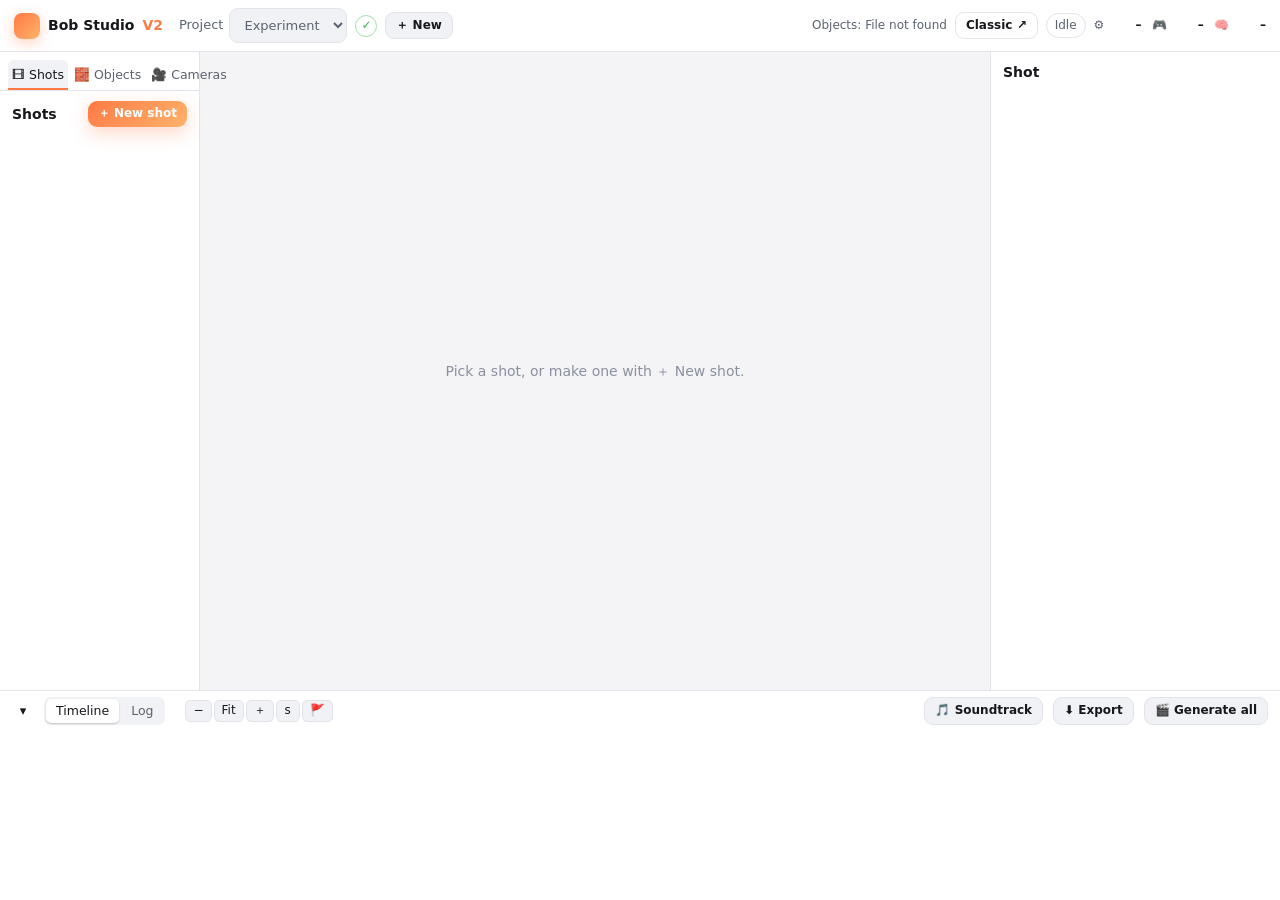
==== static/v2.html @ 6b1ecdf1 "V2: a saved/unsaved sign by the project, its tooltip the last saved time; a scene edit just before s" ====
<!doctype html>
<html lang="en">
<head>
  <meta charset="utf-8">
  <meta name="viewport" content="width=device-width, initial-scale=1">
  <title>Bob Studio V2</title>
  <link rel="icon" href="data:image/svg+xml,<svg xmlns='http://www.w3.org/2000/svg' viewBox='0 0 32 32'><rect width='32' height='32' rx='8' fill='%23ff7a45'/><path d='M11 9l12 7-12 7z' fill='white'/></svg>">
  <link rel="stylesheet" href="/static/styles.css">
  <link rel="stylesheet" href="/static/shell.css">
  <link rel="stylesheet" href="/static/themes.css">
  <link rel="stylesheet" href="/static/v2.css">
  <script>
    try { const a = JSON.parse(localStorage.getItem("bob.look") || "null"); if (a) { const r = document.documentElement;
      r.dataset.theme = a.theme || "system"; r.dataset.accent = a.accent || "orange"; r.dataset.text = a.font_size || "normal"; r.dataset.motion = a.reduce_motion ? "reduce" : ""; } } catch {}
  </script>
</head>
<body class="v2">
  <header class="v2-top">
    <div class="v2-brand"><span class="logo"></span>Bob Studio <b>V2</b> <small id="v2-version"></small></div>
    <label class="v2-proj">Project <select id="v2-project" aria-label="Project"></select></label>
    <span class="v2-save" id="v2-save" role="status" tabindex="0" data-s="saved" title="Saved">✓</span>
    <button type="button" class="btn sm" id="v2-newproj" title="Start a new project, saved on disk, and switch to it">＋ New</button>
    <span class="v2-grow"></span>
    <span class="v2-status" id="v2-status" aria-live="polite"></span>
    <button type="button" class="btn sm" id="v2-paneltoggle" aria-expanded="false" aria-controls="v2-panel" title="The shot: its words, sound, settings and Generate">📝 Shot</button>
    <a class="btn sm ghost" href="/" title="The classic Bob Studio, with everything it has">Classic ↗</a>
    <span class="v2-activity" id="v2-activity" aria-live="polite" title="What the generation is doing">Idle</span>
    <span class="v2-meters" id="v2-meters" title="The machine's load right now">
      <span class="v2-meter" data-m="cpu" title="CPU use"><span aria-hidden="true">⚙️</span> <b>–</b></span>
      <span class="v2-meter" data-m="gpu" title="GPU use"><span aria-hidden="true">🎮</span> <b>–</b></span>
      <span class="v2-meter" data-m="memory" title="Memory (RAM) use"><span aria-hidden="true">🧠</span> <b>–</b></span>
    </span>
  </header>

  <main class="v2-main">
    <!-- the shots: each one is a 3D scene with its own words, sound and settings -->
    <aside class="v2-shots" aria-label="Shots and objects">
      <div class="v2-tabs" role="tablist" aria-label="Library">
        <button type="button" role="tab" class="on" aria-selected="true" data-tab="shots" title="Shots"><span class="v2-ti" aria-hidden="true">🎞</span><span class="v2-tt">Shots</span></button>
        <button type="button" role="tab" aria-selected="false" data-tab="objects" title="Objects"><span class="v2-ti" aria-hidden="true">🧱</span><span class="v2-tt">Objects</span></button>
        <button type="button" role="tab" aria-selected="false" data-tab="cameras" title="Cameras"><span class="v2-ti" aria-hidden="true">🎥</span><span class="v2-tt">Cameras</span></button></div>
      <div class="v2-pane" data-pane="shots" role="tabpanel">
        <div class="v2-h"><h2>Shots</h2>
          <button type="button" class="btn sm primary" id="v2-new" aria-haspopup="menu" title="A new shot: an empty set, or one of your scene templates">＋ New shot</button></div>
        <div class="v2-shotlist" id="v2-shotlist" role="listbox" aria-label="Shots"></div>
        <p class="hint v2-empty" id="v2-noshots" hidden>No shots yet. ＋ New shot starts one: a floor and a sky to place objects and the camera on, or one of your scene templates.</p>
      </div>
      <div class="v2-pane" data-pane="objects" role="tabpanel" hidden>
        <div class="v2-h"><h2>Objects</h2>
          <button type="button" class="btn sm primary" id="v2-objnew" title="A new object for the library: a shape or 3D model, what it is, its pictures and LoRAs">＋ New object</button></div>
        <div class="v2-objsearch"><input id="v2-objq" type="search" placeholder="Find an object" aria-label="Find an object"></div>
        <div class="v2-objgrid" id="v2-objgrid" role="list" aria-label="Object library"></div>
        <p class="hint v2-empty" id="v2-noobjs" hidden>No objects yet. ＋ New object adds one: a person, a prop or a 3D model, with pictures of what it should look like.</p>
        <p class="hint v2-empty">Drag an object onto the scene to place it there, or press ＋ on it. Double-click to edit.</p>
      </div>
      <div class="v2-pane" data-pane="cameras" role="tabpanel" hidden>
        <div class="v2-h"><h2>Cameras</h2>
          <button type="button" class="btn sm" id="v2-camsave" title="Keep this shot's camera (its keys, lens, focus and shake) to use on other shots">💾 Save</button></div>
        <div class="v2-camopts">
          <label>Framing <select id="v2-camframe"><option value="close">Close-up</option><option value="medium" selected>Medium</option><option value="wide">Wide</option><option value="extreme">Extreme wide</option></select></label>
          <label>Speed <select id="v2-camspeed"><option value="smooth" selected>Smooth</option><option value="steady">Steady</option></select></label></div>
        <div class="v2-camlist" id="v2-camlist" role="list" aria-label="Camera moves"></div>
        <p class="hint v2-empty">Click a camera, or drag it onto the scene: its move is worked out round the subject (the selected object, or the first person) over the shot's length. ↶ Undo in the scene takes it back.</p>
      </div>
    </aside>

    <!-- the 3D viewport: the scene builder, drawn here -->
    <section class="v2-view" aria-label="3D viewport">
      <div class="v2-viewhost" id="v2-view"></div>
      <div class="v2-viewempty" id="v2-viewempty">Pick a shot, or make one with ＋ New shot.</div>
    </section>

    <!-- the shot: words, sound, settings, the model, Generate -->
    <aside class="v2-panel" id="v2-panel" aria-label="Shot">
      <div class="v2-h"><h2 id="v2-shot-title">Shot</h2></div>
      <div class="v2-form" id="v2-form" hidden>
        <div class="field"><label for="v2-name">Name</label><input id="v2-name" maxlength="80" placeholder="Beach orbit"></div>
        <div class="field"><label for="v2-setting">Setting and environment <span class="opt">place, light, weather, style</span></label>
          <textarea id="v2-setting" rows="3" placeholder="A sunny sandy beach by the sea, gentle waves, golden afternoon light, shot on 35 mm film"></textarea></div>
        <div class="field"><div class="v2-lbl"><label for="v2-action">What happens</label><span class="v2-tags" id="v2-tags"></span></div>
          <textarea id="v2-action" rows="3" placeholder="{Woman} walks towards the sea and looks back, smiling"></textarea>
          <p class="hint">Click an object's name to put it in: <code>{Name}</code> becomes that object as the scene describes it.</p></div>
        <div class="field"><div class="v2-lbl"><span class="v2-flbl">Dialogue</span><span class="opt">who says what, in order</span></div>
          <div class="v2-lines" id="v2-lines"></div>
          <button type="button" class="btn sm" id="v2-addline">＋ Line</button>
          <p class="hint">An object with a voice in the library speaks with it (H3 Reference).</p></div>
        <div class="field"><label for="v2-sound">Background sound</label><input id="v2-sound" maxlength="300" placeholder="Waves rolling in, a light breeze, distant gulls"></div>
        <div class="field"><label for="v2-music">Music <span class="opt">in this shot</span></label><input id="v2-music" maxlength="300" placeholder="Soft acoustic guitar, warm and relaxed">
          <p class="hint" id="v2-musichint" hidden>The soundtrack plays over every shot, so the shots are made without their own music.</p></div>
        <div class="row2"><div class="field"><label for="v2-quality">Quality</label><select id="v2-quality"><option value="draft">Draft</option><option value="standard" selected>Standard</option><option value="full">Full</option></select></div>
          <div class="field"><label>Length</label><div class="v2-len" id="v2-len">–</div></div></div>
        <details class="v2-tlset" id="v2-tlset"><summary>On the timeline <span class="opt">trim, transition</span></summary>
          <div class="row2"><div class="field"><label for="v2-tin">Start at <span class="opt">s into its video</span></label><input type="number" id="v2-tin" min="0" step="0.1" placeholder="0"></div>
            <div class="field"><label for="v2-tout">End at <span class="opt">s; empty: its end</span></label><input type="number" id="v2-tout" min="0" step="0.1" placeholder="the end"></div></div>
          <div class="row2"><div class="field"><label for="v2-trans">Into the next shot</label><select id="v2-trans">
              <option value="cut">Cut</option><option value="fade">Cross dissolve</option><option value="fadeblack">Dip to black</option><option value="fadewhite">Dip to white</option>
              <option value="wipeleft">Wipe left</option><option value="slideleft">Slide left</option><option value="smoothleft">Smooth left</option>
              <option value="circleopen">Circle open</option><option value="zoomin">Zoom in</option><option value="hblur">Blur</option></select></div>
            <div class="field"><label for="v2-tlen">Its length <span class="opt">s</span></label><input type="number" id="v2-tlen" min="0.1" max="3" step="0.1" placeholder="0.5"></div></div>
        </details>
        <section class="v2-model" id="v2-model" aria-live="polite"></section>
        <div class="v2-go"><button type="button" class="btn primary" id="v2-gen">🎬 Generate shot</button>
          <label class="v2-ntakes" title="Several takes of the shot, each with its own seed: their words are checked and the shot uses the one that says its lines best (or the one you pick)">Takes
            <select id="v2-takes"><option value="1">1</option><option value="2">2</option><option value="3">3</option><option value="4">4</option></select></label>
          <span class="hint" id="v2-say"></span></div>
        <div id="v2-stages"></div>
        <div class="v2-result" id="v2-result"></div>
      </div>
    </aside>

    <!-- the shots in order: a video timeline -->
    <section class="v2-tl" id="v2-tl" aria-label="Shot timeline">
      <div class="v2-tlgrip" id="v2-tlgrip" role="separator" aria-orientation="horizontal" aria-label="Timeline height" tabindex="0" title="Drag to make the timeline taller or shorter (↑ ↓ with the keyboard)"></div>
      <div class="v2-tlbar">
        <button type="button" class="v2-tlfold" id="v2-tlfold" aria-expanded="true" aria-controls="v2-tlbody" title="Fold the timeline away">▾</button>
        <div class="v2-tlview" role="tablist" aria-label="Timeline or log">
          <button type="button" role="tab" data-tlv="tl" class="on" aria-selected="true">Timeline</button>
          <button type="button" role="tab" data-tlv="log" aria-selected="false">Log <span class="v2-logn" id="v2-logn"></span></button></div>
        <span class="hint" id="v2-total"></span>
        <span class="v2-tlzoom" role="group" aria-label="Zoom"><button type="button" data-z="-" title="Zoom out (or the mouse wheel over the timeline)" aria-label="Zoom out">−</button><button type="button" data-z="fit" title="Fit the whole timeline">Fit</button><button type="button" data-z="+" title="Zoom in (or the mouse wheel over the timeline)" aria-label="Zoom in">＋</button>
          <button type="button" id="v2-tlunits" title="Show times in seconds or in frames (24 a second)">s</button>
          <button type="button" id="v2-tlmark" title="Add a marker at the play line (M)">🚩</button></span>
        <span class="v2-grow"></span>
        <span class="hint" id="v2-exportst"></span>
        <button type="button" class="btn sm" id="v2-music-btn" title="One piece of music for the whole timeline (MiniMax Music 3)">🎵 Soundtrack</button>
        <button type="button" class="btn sm" id="v2-export" title="All the shots as one video, with their transitions and the soundtrack">⬇ Export</button>
        <button type="button" class="btn sm" id="v2-genall" title="Generate every shot, in order">🎬 Generate all</button></div>
      <div class="v2-tlbody" id="v2-tlbody"><div class="v2-tracks" id="v2-tracks"></div></div>
      <div class="v2-log" id="v2-log" hidden aria-live="polite"></div>
    </section>
  </main>

  <script src="/static/v2.js"></script>
  <script src="/static/winman.js"></script>
  <script src="/static/explorer.js"></script>
  <script src="/static/media.js"></script>
  <script src="/static/model3d.js"></script>
  <script src="/static/scene3d.js"></script>
  <script>V2.init();</script>
</body>
</html>
---- static/styles.css ----
:root {
  --bg: #0e0f12;
  --panel: #16181d;
  --panel-2: #1d2027;
  --line: #2a2e37;
  --text: #e9eaee;
  --muted: #9097a5;
  --faint: #6b7280;
  --accent: #ff7a45;
  --accent-2: #ffb36b;
  --accent-ink: #1a0d06;
  --ok: #3ccf8e;
  --warn: #f5b942;
  --bad: #ff5d6c;
  --video: #7aa2ff;
  --image: #c38bff;
  --audio: #3ccfc0;
  --radius: 12px;
  --shadow: 0 10px 30px rgba(0, 0, 0, .35);
  color-scheme: dark;
}
@media (prefers-color-scheme: light) {
  :root:not([data-theme]), :root[data-theme="system"] {
    --bg: #f4f4f6; --panel: #ffffff; --panel-2: #f1f2f5; --line: #e2e4ea;
    --text: #17181c; --muted: #5b6270; --faint: #8a90a0; --accent-ink: #fff;
    --shadow: 0 10px 30px rgba(20, 20, 40, .08);
    color-scheme: light;
  }
}

* { box-sizing: border-box; }
html, body { margin: 0; height: 100%; }
body {
  background: var(--bg); color: var(--text);
  font: 14px/1.45 Inter, "Segoe UI", system-ui, -apple-system, sans-serif;
}
button, input, select, textarea { font: inherit; color: inherit; }
[hidden] { display: none !important; }

/* ---------------------------------------------------------------- top bar */
.topbar {
  height: 56px; display: flex; align-items: center; justify-content: space-between;
  padding: 0 20px; border-bottom: 1px solid var(--line); background: var(--panel);
  position: sticky; top: 0; z-index: 5;
}
.brand { display: flex; align-items: center; gap: 10px; font-weight: 700; font-size: 16px; letter-spacing: .2px; }
.brand small { font-weight: 500; color: var(--muted); font-size: 12px; }
.logo {
  width: 26px; height: 26px; border-radius: 8px;
  background: linear-gradient(135deg, var(--accent), var(--accent-2));
  box-shadow: 0 0 0 1px rgba(255,255,255,.06), 0 4px 14px color-mix(in srgb, var(--accent) 35%, transparent);
}
.status { display: flex; align-items: center; gap: 8px; flex-wrap: wrap; justify-content: flex-end; }
.chip {
  display: inline-flex; align-items: center; gap: 6px; padding: 4px 10px; border-radius: 99px;
  background: var(--panel-2); border: 1px solid var(--line); font-size: 12px; color: var(--muted); white-space: nowrap;
}
.chip i { width: 7px; height: 7px; border-radius: 50%; background: var(--faint); }
.chip.ok i { background: var(--ok); box-shadow: 0 0 8px var(--ok); }
.chip.bad i { background: var(--bad); }
.chip.bad { color: var(--bad); }

/* ---------------------------------------------------------------- layout */
.layout {
  display: grid; grid-template-columns: 400px minmax(0, 1fr); gap: 16px;
  padding: 16px; height: calc(100vh - 56px);
}
.panel { background: var(--panel); border: 1px solid var(--line); border-radius: var(--radius); min-height: 0; }
.create { display: flex; flex-direction: column; overflow: auto; }
.stage { display: flex; flex-direction: column; overflow: auto; padding: 16px; gap: 14px; }

@media (max-width: 900px) {
  .layout { grid-template-columns: 1fr; height: auto; padding: 12px 16px; }
  .create, .stage { overflow: visible; }
  .topbar { height: auto; padding: 10px 16px; flex-wrap: wrap; gap: 8px; }
}

/* ---------------------------------------------------------------- tabs / segmented */
.tabs { display: grid; grid-template-columns: repeat(3, 1fr); border-bottom: 1px solid var(--line); position: sticky; top: 0; background: var(--panel); z-index: 2; }
.tabs button {
  background: none; border: 0; padding: 14px 0 12px; cursor: pointer; color: var(--muted); font-weight: 600;
  border-bottom: 2px solid transparent;
}
.tabs button.active { color: var(--text); border-bottom-color: var(--accent); }
.tabs button:hover { color: var(--text); }

.seg { display: inline-flex; background: var(--panel-2); border: 1px solid var(--line); border-radius: 10px; padding: 3px; gap: 2px; flex-wrap: wrap; }
.seg button {
  background: none; border: 0; border-radius: 7px; padding: 6px 12px; cursor: pointer; color: var(--muted); font-weight: 500;
}
.seg button.active { background: var(--panel); color: var(--text); box-shadow: 0 1px 3px rgba(0,0,0,.25); }
.seg button:disabled { opacity: .45; cursor: not-allowed; }
.seg.sm button { padding: 4px 10px; font-size: 12px; }
#engine-seg { display: flex; }
#engine-seg button { flex: 1; }

/* ---------------------------------------------------------------- form */
form { padding: 16px; display: flex; flex-direction: column; gap: 14px; }
.field { display: flex; flex-direction: column; gap: 6px; min-width: 0; }
.field > label, .label-row label { font-weight: 600; font-size: 13px; }
.opt { color: var(--faint); font-weight: 400; font-size: 12px; }
.label-row { display: flex; justify-content: space-between; align-items: baseline; }
.label-actions { display: flex; gap: 12px; }
.val { color: var(--muted); font-size: 12px; font-variant-numeric: tabular-nums; }
.row2 { display: grid; grid-template-columns: 1fr 1fr; gap: 12px; }
.hint { margin: 0; color: var(--faint); font-size: 12px; }
.hint.inline { display: inline; }
.hint.dims { margin-top: -6px; font-variant-numeric: tabular-nums; }

input[type=number], input[type=url], select, textarea {
  width: 100%; background: var(--panel-2); border: 1px solid var(--line); border-radius: 9px; padding: 8px 10px; outline: none;
}
textarea { resize: vertical; min-height: 80px; line-height: 1.5; font-size: 13px; }
input:focus, select:focus, textarea:focus { border-color: var(--accent); box-shadow: 0 0 0 3px color-mix(in srgb, var(--accent) 18%, transparent); }
input[type=range] { width: 100%; accent-color: var(--accent); }

.link { background: none; border: 0; color: var(--accent); cursor: pointer; padding: 0; font-size: 12px; font-weight: 600; }
.link:hover { text-decoration: underline; }
.link.danger-link { color: var(--bad); }

/* Prompt step: tags row, live model view, catalog, presets */
.prompt-bar { display: flex; flex-wrap: wrap; align-items: center; gap: 6px 10px; margin: 4px 0 6px; font-size: 12px; }
.pb-group { display: flex; flex-wrap: wrap; align-items: center; gap: 6px; }
.pb-group + .pb-group { padding-left: 10px; border-left: 1px solid var(--line); }
.pb-ref { position: relative; width: 34px; height: 34px; padding: 0; border: 1px solid var(--line); border-radius: 7px; overflow: hidden; background: var(--panel-2); cursor: pointer; }
.pb-ref img { width: 100%; height: 100%; object-fit: cover; display: block; }
.pb-ref span { position: absolute; right: 1px; bottom: 1px; font-size: 10px; font-weight: 700; line-height: 1; padding: 1px 3px; border-radius: 4px; background: rgba(0,0,0,.72); color: #fff; }
.pb-ref:hover, .pb-ref:focus-visible { border-color: var(--accent); }
.pb-chip { border: 1px solid var(--line); border-radius: 999px; background: var(--panel-2); color: var(--text); font: inherit; padding: 2px 8px; cursor: pointer; }
.pb-chip:hover { border-color: var(--accent); }
.pb-hint { color: var(--faint); }
.ps-item { display: flex; align-items: center; gap: 8px; padding: 6px 4px; border-bottom: 1px solid var(--line); }
.ps-text { flex: 1; min-width: 0; display: flex; flex-direction: column; }
.ps-text small { color: var(--muted); overflow: hidden; text-overflow: ellipsis; white-space: nowrap; }
.pl-fixing { margin: 0 0 4px; color: var(--muted); font-size: 12px; }
.prompt-mode { margin-bottom: 10px; }
.step.writer-mode .prompt-field > :not(.writer-status):not(.writer) { display: none; }
.prompt-writer { margin-bottom: 10px; }
.prompt-writer[hidden] { display: none; }
.pw-head { display: flex; align-items: center; gap: 8px; justify-content: space-between; flex-wrap: wrap; margin-bottom: 6px; font-size: 12px; }
.pw-dur { color: var(--muted); }
.pw-dur.warn { color: var(--warn); }
#prompt-writer-frame { display: block; width: 100%; height: max(520px, calc(100vh - 300px)); border: 1px solid var(--line); border-radius: 10px; background: var(--bg); }
.pt-chip { display: inline-flex; border: 1px solid var(--line); border-radius: 999px; overflow: hidden; background: var(--panel-2); }
.pt-chip button { border: 0; background: none; color: var(--text); font: inherit; padding: 2px 8px; cursor: pointer; max-width: 200px; overflow: hidden; text-overflow: ellipsis; white-space: nowrap; }
.pt-chip .pt-ins { color: var(--accent); font-family: ui-monospace, monospace; border-right: 1px solid var(--line); }
.pt-chip button:hover { background: color-mix(in srgb, var(--accent) 14%, transparent); }
.prompt-live { margin-top: 8px; border: 1px solid var(--line); border-radius: 10px; background: var(--panel-2); padding: 8px 10px; font-size: 12.5px; }
.pl-head { display: flex; align-items: center; gap: 10px; flex-wrap: wrap; }
.pl-head .pl-rw { padding: 2px 10px; }
.pl-creat { display: flex; align-items: center; gap: 8px; margin-top: 6px; font-size: 12px; color: var(--muted); }
.pl-creat input[type=range] { flex: 1 1 auto; min-width: 80px; }
.pl-creat-val { flex: none; min-width: 92px; text-align: right; font-variant-numeric: tabular-nums; color: var(--text); }
.pl-model { font-weight: 700; color: var(--accent); }
.pl-count { color: var(--muted); }
.pl-gap { flex: 1; }
.pl-llm { font-size: 11.5px; padding: 1px 4px; max-width: 220px; }
.pl-tg { display: inline-flex; align-items: center; gap: 4px; color: var(--muted); cursor: pointer; white-space: nowrap; }
.pl-notes { list-style: none; margin: 6px 0 0; padding: 0; display: flex; flex-direction: column; gap: 2px; }
.pl-notes li { color: var(--muted); }
.pl-notes .pl-warn, .pl-sug .pl-warn { color: var(--warn); }
.pl-notes .pl-fix { color: var(--ok); }
.pl-sug { margin-top: 8px; border: 1px solid color-mix(in srgb, var(--accent) 45%, var(--line)); border-radius: 8px; padding: 8px 10px;
  background: color-mix(in srgb, var(--accent) 6%, var(--panel)); }
.pl-sug.busy { border-style: dashed; }
.pl-sug.busy .pl-sug-head { animation: plPulse 1.2s ease-in-out infinite; }
html[data-motion="reduce"] .pl-sug.busy .pl-sug-head { animation: none; }
@media (prefers-reduced-motion: reduce) { .pl-sug.busy .pl-sug-head { animation: none; } }
@keyframes plPulse { 50% { opacity: .55; } }
.pl-sug.err { border-color: color-mix(in srgb, var(--bad) 50%, var(--line)); }
.pl-sug-head { display: flex; align-items: center; gap: 8px; font-weight: 600; margin-bottom: 4px; }
.pl-keys { margin-left: auto; font-weight: 400; color: var(--muted); }
.pl-keys kbd, .pl-sug kbd { border: 1px solid var(--line); border-bottom-width: 2px; border-radius: 4px; padding: 0 4px; font: 11px ui-monospace, monospace; background: var(--panel); }
.pl-sug-text { white-space: pre-wrap; line-height: 1.45; max-height: 260px; overflow: auto; }
.pl-sug-actions { display: flex; gap: 6px; margin-top: 8px; }
.pl-paused { margin: 6px 0 0; color: var(--muted); }
.pl-final { margin-top: 6px; }
.pl-final summary { cursor: pointer; color: var(--muted); }
.pl-final-text { white-space: pre-wrap; margin-top: 4px; padding: 6px 8px; border-radius: 6px; background: var(--panel); border: 1px solid var(--line); max-height: 200px; overflow: auto; }
.pc { display: grid; grid-template-columns: minmax(220px, 300px) 1fr; height: 100%; min-height: 0; }
.pc-side { display: flex; flex-direction: column; border-right: 1px solid var(--line); min-height: 0; }
.pc-tools { display: flex; flex-direction: column; gap: 6px; padding: 8px; border-bottom: 1px solid var(--line); }
.pc-tools input { width: 100%; }
.pc-list { flex: 1; overflow: auto; padding: 4px; min-height: 0; }
.pc-group { font-size: 11px; text-transform: uppercase; letter-spacing: .04em; color: var(--muted); padding: 8px 6px 4px; }
.pc-item { display: flex; flex-direction: column; align-items: flex-start; gap: 2px; width: 100%; text-align: left; border: 1px solid transparent; border-radius: 8px;
  background: none; color: var(--text); padding: 6px 8px; cursor: pointer; font: inherit; }
.pc-item small { color: var(--muted); overflow: hidden; text-overflow: ellipsis; white-space: nowrap; max-width: 100%; }
.pc-item:hover { background: var(--panel-2); }
.pc-item.on { border-color: var(--accent); background: color-mix(in srgb, var(--accent) 10%, transparent); }
.pc-import { margin: 6px 8px 8px; align-self: flex-start; }
.pc-main { overflow: auto; padding: 12px 16px; min-width: 0; }
.pc-main h3 { margin: 0 0 2px; }
.pc-text { white-space: pre-wrap; font: inherit; line-height: 1.45; background: var(--panel-2); border: 1px solid var(--line); border-radius: 8px; padding: 10px; }
.pc-tags { padding-left: 18px; }
.pc-empty { padding: 12px; }
@media (max-width: 640px) { .pc { grid-template-columns: 1fr; } .pc-side { border-right: 0; border-bottom: 1px solid var(--line); max-height: 45%; } }
.pp { display: flex; flex-direction: column; height: 100%; min-height: 0; }
.pp-q { margin: 8px; }
.pp-list { flex: 1; overflow: auto; padding: 0 8px 8px; min-height: 0; }
.pp-cat summary { display: flex; align-items: center; gap: 8px; padding: 5px 4px; cursor: pointer; font-weight: 600; }
.pp-cat summary span { flex: 1; }
.pp-items { display: flex; flex-wrap: wrap; gap: 4px 12px; padding: 2px 4px 8px 16px; }
.pp-items label { display: inline-flex; align-items: center; gap: 4px; cursor: pointer; }
.lora-fit p { margin: 0 0 10px; }
.lora-fit-list { list-style: none; padding: 0; margin: 0 0 10px; display: flex; flex-direction: column; gap: 6px; }
.lora-fit-list li { display: flex; align-items: center; gap: 8px; padding: 6px 8px; border: 1px solid var(--line); border-radius: 8px; background: var(--panel-2); min-width: 0; }
.lora-fit-list .lf-txt { flex: 1; min-width: 0; display: flex; flex-direction: column; }
.lora-fit-list .lf-txt b { overflow: hidden; text-overflow: ellipsis; white-space: nowrap; }
.lora-fit-list small { color: var(--muted); font-size: 11.5px; }
.lora-fit { overflow-x: hidden; }

.tips {
  background: var(--panel-2); border: 1px solid var(--line); border-radius: 9px; padding: 10px 12px; font-size: 12px; color: var(--muted);
}
.tips ul { margin: 0; padding-left: 18px; }
.tips code { color: var(--text); }

.btn {
  border: 1px solid var(--line); background: var(--panel-2); border-radius: 9px; padding: 8px 14px; cursor: pointer; font-weight: 600;
}
.btn:hover { border-color: var(--faint); }
a.btn { color: var(--text); text-decoration: none; display: inline-flex; align-items: center; }
.btn.ghost { background: transparent; }
.btn.sm { padding: 4px 10px; font-size: 12px; }
.btn.primary {
  background: linear-gradient(135deg, var(--accent), var(--accent-2)); color: var(--accent-ink); border: 0;
  box-shadow: 0 6px 18px color-mix(in srgb, var(--accent) 30%, transparent);
}
.btn.primary:hover { filter: brightness(1.06); }
.btn.primary:disabled { opacity: .5; cursor: not-allowed; box-shadow: none; }
.btn.big { padding: 12px; font-size: 15px; }
.btn.danger:hover { border-color: var(--bad); color: var(--bad); }
.error { color: var(--bad); margin: 0; font-size: 13px; min-height: 1em; white-space: pre-wrap; }

.toggle-row { flex-direction: row; align-items: center; gap: 10px; }
.switch { position: relative; width: 38px; height: 22px; flex: none; }
.switch input { opacity: 0; width: 0; height: 0; position: absolute; }
.switch span { position: absolute; inset: 0; background: var(--line); border-radius: 99px; transition: .15s; cursor: pointer; }
.switch span::after { content: ""; position: absolute; width: 16px; height: 16px; top: 3px; left: 3px; border-radius: 50%; background: #fff; transition: .15s; }
.switch input:checked + span { background: var(--accent); }
.switch input:checked + span::after { transform: translateX(16px); }
.switch input:focus-visible + span { box-shadow: 0 0 0 3px color-mix(in srgb, var(--accent) 30%, transparent); }

.seed { display: flex; gap: 6px; }

details.advanced { border: 1px solid var(--line); border-radius: 10px; padding: 0 12px; }
details.advanced[open] { padding-bottom: 12px; }
details.advanced summary { cursor: pointer; padding: 10px 0; font-weight: 600; font-size: 13px; color: var(--muted); }
details.advanced .field + .field, details.advanced .row2 + .field { margin-top: 12px; }

.frames { display: grid; grid-template-columns: 1fr 1fr; gap: 10px; }
.drop {
  position: relative; aspect-ratio: 16/10; border: 1.5px dashed var(--line); border-radius: 10px; background: var(--panel-2);
  display: grid; place-items: center; cursor: pointer; overflow: hidden; outline: none;
}
.drop:hover, .drop:focus-visible, .drop.over { border-color: var(--accent); }
.drop img { position: absolute; inset: 0; width: 100%; height: 100%; object-fit: cover; display: none; }
.drop.has img { display: block; }
.drop.has .drop-label { display: none; }
.drop-label { color: var(--faint); font-size: 12px; }
.drop .x {
  position: absolute; top: 6px; right: 6px; width: 22px; height: 22px; border-radius: 50%; border: 0;
  background: rgba(0,0,0,.6); color: #fff; cursor: pointer; display: none; line-height: 1;
}
.drop.has .x { display: block; }
/* Open as a 3D scene (a keyframe or a reference picture on the Inputs step) */
.drop .s3b, .ref .s3b, .drop .m3b, .ref .m3b {
  position: absolute; border: 0; background: rgba(0,0,0,.6); color: #fff; cursor: pointer; line-height: 1; font-size: 12px;
}
.drop .s3b { top: 6px; right: 34px; width: 24px; height: 22px; border-radius: 7px; display: none; }
.drop.has .s3b { display: block; }
.drop .m3b { top: 6px; right: 62px; width: 24px; height: 22px; border-radius: 7px; display: none; }
.drop.has .m3b { display: block; }
/* a reference card is narrow: 🧊 🏞 ⋯ along the top (its ✨ moves down a row), its label at the bottom */
.ref .s3b { top: 4px; right: 30px; width: 22px; height: 22px; border-radius: 7px; }
.ref .m3b { top: 4px; right: 54px; width: 22px; height: 22px; border-radius: 7px; }
.drop .s3b:hover, .ref .s3b:hover, .drop .s3b:focus-visible, .ref .s3b:focus-visible,
.drop .m3b:hover, .ref .m3b:hover, .drop .m3b:focus-visible, .ref .m3b:focus-visible { background: var(--accent); outline: none; }

.refs { display: grid; grid-template-columns: repeat(auto-fill, minmax(84px, 1fr)); gap: 8px; }
.ref, .ref-add {
  position: relative; aspect-ratio: 1; border-radius: 10px; overflow: hidden; background: var(--panel-2);
}
.ref img { width: 100%; height: 100%; object-fit: cover; display: block; }
.ref .tag {
  position: absolute; left: 4px; bottom: 4px; border: 0; border-radius: 6px; padding: 2px 6px; cursor: pointer;
  background: rgba(0,0,0,.65); color: #fff; font: 600 11px/1.4 inherit;
}
.ref .ref-more {
  position: absolute; top: 4px; right: 4px; width: 24px; height: 22px; border-radius: 7px; border: 0;
  background: rgba(0,0,0,.6); color: #fff; cursor: pointer; line-height: 1; font-size: 15px;
}
.ref .ref-more:hover, .ref .ref-more[aria-expanded="true"], .ref .ref-more:focus-visible { background: var(--accent); outline: none; }
.ref .ref-desc { position: absolute; top: 30px; left: 4px; font-size: 12px; background: rgba(0,0,0,.6); border-radius: 6px; padding: 1px 4px; cursor: help; }
.ref-add {
  border: 1.5px dashed var(--line); display: grid; place-items: center; cursor: pointer; color: var(--faint);
  font-size: 12px; text-align: center; padding: 6px;
}
.ref-add:hover, .ref-add:focus-visible, .ref-add.over { border-color: var(--accent); color: var(--text); outline: none; }

.missing {
  border: 1px solid rgba(245,185,66,.4); background: rgba(245,185,66,.08); border-radius: 10px; padding: 10px 12px; font-size: 12px;
}
.missing strong { color: var(--warn); }
.missing ul { margin: 6px 0; padding-left: 18px; }
.missing code { font-size: 11px; }
.missing a { color: var(--accent); }

/* ---------------------------------------------------------------- queue */
.queue { border-top: 1px solid var(--line); padding: 12px 16px 16px; display: flex; flex-direction: column; gap: 8px; }
.queue:empty { display: none; }
.q-item { display: grid; grid-template-columns: 1fr auto auto; gap: 4px 10px; align-items: center; font-size: 12px; }
.q-item .q-title { white-space: nowrap; overflow: hidden; text-overflow: ellipsis; color: var(--muted); }
.q-item .q-title b { color: var(--text); font-weight: 600; }
.q-item .bar { grid-column: 1 / -1; }

.bar { height: 4px; background: var(--line); border-radius: 99px; overflow: hidden; }
.bar i { display: block; height: 100%; width: 0; background: linear-gradient(90deg, var(--accent), var(--accent-2)); transition: width .3s; }
.bar.indeterminate i { width: 30%; animation: slide 1.2s infinite ease-in-out; }
@keyframes slide { from { transform: translateX(-100%); } to { transform: translateX(350%); } }

/* ---------------------------------------------------------------- viewer */
.viewer {
  position: relative; background: #000; border-radius: 10px; min-height: 280px; height: 56vh; max-height: 640px;
  display: grid; place-items: center; overflow: hidden; flex: none;
}
@media (prefers-color-scheme: light) { .viewer { background: #101114; } }
.viewer video, .viewer img.media { max-width: 100%; max-height: 100%; display: block; }
.viewer audio { width: min(560px, 90%); }
/* Result picture: zoomable (ImageZoom in app.js), scroll bars when it's bigger than the viewer. */
.viewer .zoom-wrap { position: absolute; inset: 0; display: flex; overflow: auto; overscroll-behavior: contain;
  scrollbar-color: #5b606b #15171b; cursor: zoom-in; }
.viewer .zoom-wrap > img.media, .viewer .zoom-wrap > video.media { margin: auto; flex: none; user-select: none; }
.viewer .zoom-wrap.zoomed { cursor: grab; }
.viewer .zoom-wrap.zoomed > img.media { max-width: none; max-height: none; }
.viewer .zoom-wrap.panning { cursor: grabbing; }
.viewer .zoom-wrap.zoomed > video.media { max-width: none; max-height: none; }
/* Zoom: − / Fit or the % (click: Fit ↔ 100%) / +, top right so it never covers a video's own controls. */
.viewer .zoom-ctl { position: absolute; right: 10px; top: 10px; z-index: 3; display: flex; border-radius: 8px; overflow: hidden;
  background: rgba(0, 0, 0, .62); border: 1px solid rgba(255, 255, 255, .14); backdrop-filter: blur(6px); opacity: .55; transition: opacity .15s; }
.viewer:hover .zoom-ctl, .viewer .zoom-ctl:focus-within { opacity: 1; }
.viewer .zoom-ctl button { background: none; border: 0; color: #e9eaee; font: 12px/1 ui-monospace, Consolas, monospace; padding: 6px 9px; cursor: pointer; }
.viewer .zoom-ctl button:hover { background: rgba(255, 255, 255, .12); }
.viewer .zoom-ctl .zc-label { min-width: 64px; border-inline: 1px solid rgba(255, 255, 255, .14); font-variant-numeric: tabular-nums; }
.viewer .zoom-ctl .zc-label[aria-pressed="true"] { color: var(--accent); }
.audio-card { display: flex; flex-direction: column; align-items: center; gap: 18px; color: #cfd3db; width: 100%; }
.wave { display: flex; gap: 4px; align-items: center; height: 80px; }
.wave i { width: 5px; border-radius: 3px; background: linear-gradient(var(--audio), var(--video)); opacity: .85; }
.empty { text-align: center; color: #9aa1ad; padding: 24px; }
.empty h2 { color: #e9eaee; margin: 14px 0 6px; font-size: 20px; }
.empty p { margin: 0; }
.empty-art {
  width: 72px; height: 72px; margin: 0 auto; border-radius: 20px;
  background: conic-gradient(from 200deg, var(--video), var(--image), var(--accent), var(--audio), var(--video));
  filter: blur(.3px); opacity: .9;
}
.live { position: absolute; inset: 0; display: grid; place-items: center; }
.live img { max-width: 100%; max-height: 100%; filter: saturate(.9); }
.live-overlay {
  position: absolute; left: 16px; right: 16px; bottom: 16px; background: rgba(10,10,14,.72); backdrop-filter: blur(8px);
  border-radius: 10px; padding: 10px 12px; color: #e9eaee; font-size: 13px; display: flex; flex-direction: column; gap: 8px;
}
.live-overlay .row { display: flex; justify-content: space-between; gap: 10px; }
.failed-box { color: #ffb3ba; max-width: 680px; padding: 20px; font-size: 13px; white-space: pre-wrap; overflow: auto; max-height: 100%; }

.meta { display: flex; flex-direction: column; gap: 10px; }
.meta .actions { display: flex; flex-wrap: wrap; gap: 8px; }
/* Score (app.js scoreCard) */
.s-good { --sc: #3fb950; } .s-ok { --sc: #d29922; } .s-bad { --sc: #f85149; }
.mb-score { flex: none; border: 1px solid var(--sc, var(--line)); color: var(--sc, var(--text)); background: color-mix(in srgb, var(--sc, transparent) 14%, transparent);
  border-radius: 999px; padding: 1px 8px; font-size: 12px; font-weight: 700; cursor: pointer; font-variant-numeric: tabular-nums; }
.scorecard { border: 1px solid var(--line); border-radius: 8px; padding: 8px 10px; display: grid; gap: 4px; }
.sc-head { display: flex; align-items: center; gap: 10px; }
.sc-overall { font-size: 26px; line-height: 1; color: var(--sc, var(--text)); font-variant-numeric: tabular-nums; min-width: 2ch; }
.sc-row > summary { display: grid; grid-template-columns: 140px 1fr 3ch; gap: 8px; align-items: center; cursor: pointer; font-size: 13px; list-style: none; padding: 2px 0; }
.sc-row > summary::-webkit-details-marker { display: none; }
.sc-bar { height: 6px; border-radius: 3px; background: var(--panel-2); overflow: hidden; }
.sc-bar i { display: block; height: 100%; background: var(--sc, var(--muted)); }
.sc-n { text-align: right; color: var(--sc, var(--muted)); font-variant-numeric: tabular-nums; }
.sc-body { font-size: 12.5px; padding: 2px 0 6px 8px; }
.sc-body ul { margin: 0; padding-left: 4px; list-style: none; display: grid; gap: 3px; }
.sc-body p { margin: 4px 0; }
.sc-y { color: #3fb950; font-weight: 700; } .sc-x { color: #f85149; font-weight: 700; }
.sc-frames { display: flex; gap: 4px; overflow-x: auto; }
/* Words (app.js heardCard; bin.js .b-heard) */
.hd-row { margin: 0; font-size: 12.5px; display: grid; grid-template-columns: 4.5em 1fr; gap: 6px; }
.hd-takes { display: flex; flex-wrap: wrap; align-items: center; gap: 6px; font-size: 12px; }
.hd-takes > .hint { flex-basis: 100%; }
.hd-take { border: 1px solid var(--line); background: var(--panel-2); color: var(--text); border-radius: 999px; padding: 1px 9px; cursor: pointer; font-size: 12px; }
.hd-take.on { border-color: var(--accent); }
.hd-take b { color: var(--sc, var(--text)); font-variant-numeric: tabular-nums; }
.b-heard { position: absolute; top: 4px; left: 4px; font-size: 10px; padding: 0 5px; border-radius: 5px; background: rgba(0,0,0,.7);
  color: var(--sc, #fff); font-weight: 700; font-variant-numeric: tabular-nums; }
.b-heard.best { outline: 1px solid var(--sc, #fff); }
.sc-frames img { height: 54px; border-radius: 4px; border: 1px solid var(--line); }
.meta .facts { display: flex; flex-wrap: wrap; gap: 6px; }
.meta .facts span { background: var(--panel-2); border: 1px solid var(--line); border-radius: 6px; padding: 2px 8px; font-size: 12px; color: var(--muted); font-variant-numeric: tabular-nums; }
.meta .prompt-text {
  font-size: 13px; color: var(--muted); white-space: pre-wrap; max-height: 7.5em; overflow: auto;
  background: var(--panel-2); border-radius: 8px; padding: 8px 10px; border: 1px solid var(--line);
}

/* ---------------------------------------------------------------- gallery */
.gallery-head { display: flex; justify-content: space-between; align-items: center; margin-top: 6px; gap: 10px; flex-wrap: wrap; }
.gallery-head h3 { margin: 0; font-size: 15px; }
.gallery { display: grid; grid-template-columns: repeat(auto-fill, minmax(180px, 1fr)); gap: 12px; }
.day { grid-column: 1 / -1; color: var(--faint); font-size: 12px; font-weight: 600; text-transform: uppercase; letter-spacing: .6px; margin-top: 4px; }
.tile {
  position: relative; display: flex; flex-direction: column; padding: 0; text-align: left; cursor: pointer;
  background: var(--panel-2); border: 1px solid var(--line); border-radius: 10px; overflow: hidden;
}
.tile:hover { border-color: var(--faint); }
.tile.selected { border-color: var(--accent); box-shadow: 0 0 0 2px color-mix(in srgb, var(--accent) 35%, transparent); }
.thumb { aspect-ratio: 16/10; background: #0b0c0f; display: grid; place-items: center; overflow: hidden; position: relative; }
.thumb img, .thumb video { width: 100%; height: 100%; object-fit: cover; }
.thumb .state { color: #aab; font-size: 12px; }
.thumb .state.failed { color: var(--bad); }
.thumb .wave { height: 46px; gap: 3px; }
.thumb .wave i { width: 4px; }
.tile-foot { display: flex; align-items: center; gap: 8px; padding: 8px 10px; min-width: 0; }
.t-prompt { white-space: nowrap; overflow: hidden; text-overflow: ellipsis; font-size: 12px; color: var(--muted); }
.badge { font-size: 10px; font-weight: 700; text-transform: uppercase; letter-spacing: .5px; padding: 2px 6px; border-radius: 5px; flex: none; }
.badge.video { background: rgba(122,162,255,.16); color: var(--video); }
.badge.image { background: rgba(195,139,255,.16); color: var(--image); }
.badge.audio { background: rgba(60,207,192,.16); color: var(--audio); }
.tile .bar { position: absolute; left: 0; right: 0; bottom: 0; height: 3px; border-radius: 0; display: none; }
.tile.busy .bar { display: block; }
.gallery-empty { color: var(--faint); font-size: 13px; padding: 10px 0; grid-column: 1 / -1; }

/* prompt writer */
details.writer { margin-top: 8px; border-top: 1px solid var(--line); }
details.writer summary { cursor: pointer; padding: 8px 0; font-weight: 600; font-size: 12px; color: var(--muted); }
details.writer[open] { padding-bottom: 6px; }
details.writer .field + .field, details.writer .row2 + .field, details.writer .field + .row2 { margin-top: 10px; }
.inline-row { display: flex; gap: 8px; }
.inline-row input { flex: 1; min-width: 0; }
.writer-status { margin-top: 6px; font-size: 12px; color: var(--muted); display: flex; flex-wrap: wrap; gap: 4px 10px; align-items: center; }
.writer-status.busy::before {
  content: ""; width: 10px; height: 10px; border-radius: 50%; border: 2px solid var(--accent); border-right-color: transparent;
  animation: spin .8s linear infinite;
}
.writer-status .warn { color: var(--warn); }
@keyframes spin { to { transform: rotate(360deg); } }

/* system check */
.chip-btn { cursor: pointer; font: inherit; }
.chip-btn:hover { border-color: var(--accent); }
.chip.warn i { background: var(--warn); }
.chip.warn { color: var(--warn); }
.sys-dialog {
  width: min(640px, calc(100vw - 32px)); max-height: calc(100vh - 64px); border: 1px solid var(--line); border-radius: 14px;
  background: var(--panel); color: var(--text); padding: 16px 18px;
}
.sys-dialog::backdrop { background: rgba(0,0,0,.5); }
.sys-head { display: flex; align-items: center; justify-content: space-between; gap: 12px; }
.sys-head h2 { margin: 0; font-size: 16px; }
.sys-actions { display: flex; gap: 6px; }
.sys-list { list-style: none; margin: 10px 0 0; padding: 0; display: grid; gap: 8px; }
.sys-list li { display: grid; grid-template-columns: 52px 1fr; gap: 10px; align-items: start; font-size: 13px; }
.sys-list .badge { font: 700 10px/1 inherit; letter-spacing: .04em; text-align: center; padding: 4px 0; border-radius: 6px; }
.sys-list .ok .badge { background: rgba(61,214,140,.15); color: var(--ok); }
.sys-list .warn .badge { background: rgba(245,185,66,.15); color: var(--warn); }
.sys-list .fail .badge { background: rgba(255,90,90,.15); color: var(--bad); }
.sys-list .info .badge { background: var(--panel-2); color: var(--muted); }
.sys-list b { display: block; }
.sys-list .detail { color: var(--muted); word-break: break-word; }
.sys-list .fix { color: var(--text); margin-top: 2px; }

/* prompt arrives from the writer window */
#prompt.flash { animation: prompt-flash 1.2s ease-out; }
@keyframes prompt-flash { from { box-shadow: 0 0 0 3px rgba(122,162,255,.6); } to { box-shadow: 0 0 0 0 rgba(122,162,255,0); } }

/* gallery tile: kind badge over the cached thumbnail */
.thumb { position: relative; }
.thumb .tile-kind { position: absolute; left: 6px; bottom: 6px; font-size: 10px; padding: 1px 6px; border-radius: 6px; background: rgba(0,0,0,.65); color: #fff; }

/* reference sounds (voice cloning) on the Inputs step */
#f-arefs .aref-switch { display: none; }
#f-arefs.needs-ref .aref-switch { display: block; }
#f-arefs.needs-ref .arefs, #f-arefs.needs-ref .aref-opt { display: none; }
#f-arefs.over { outline: 2px dashed var(--accent); outline-offset: 4px; border-radius: 10px; }
.arefs { display: grid; gap: 6px; }
.aref { display: grid; grid-template-columns: auto minmax(0, 1fr) auto; grid-template-areas: "tag player x" "tag name x"; gap: 2px 8px; align-items: center;
  padding: 6px 8px; border: 1px solid var(--line); border-radius: 10px; background: var(--panel-2); }
.aref .tag { grid-area: tag; border: 1px solid var(--line); border-radius: 6px; padding: 3px 8px; cursor: pointer; background: var(--panel); color: var(--text); font: 600 11px/1.4 inherit; }
.aref .tag:hover { border-color: var(--accent); }
.aref audio { grid-area: player; width: 100%; height: 32px; min-width: 0; }
.aref-name { grid-area: name; font-size: 11px; color: var(--muted); overflow: hidden; text-overflow: ellipsis; white-space: nowrap; }
.aref .ref-more { grid-area: x; width: 30px; height: 30px; border-radius: 8px; border: 1px solid transparent; background: none; color: var(--muted); font-size: 18px; cursor: pointer; }
.aref .ref-more:hover, .aref .ref-more[aria-expanded="true"] { background: var(--panel); border-color: var(--line); color: var(--text); }
/* Inputs › picture view, Describe with AI, Audio tools (reftools.js) */
.rt-view { display: grid; gap: 8px; padding: 12px; height: 100%; box-sizing: border-box; grid-template-rows: minmax(0, 1fr) auto; }
.rt-view img { width: 100%; height: 100%; object-fit: contain; min-height: 0; }
.rt-view .hint { margin: 0; }
.rt-desc { display: grid; gap: 10px; padding: 14px 16px; }
.rt-desc-top { display: grid; grid-template-columns: 120px 1fr; gap: 12px; align-items: start; }
.rt-desc-top img { width: 120px; height: 120px; object-fit: cover; border-radius: 10px; }
.rt-desc-top .hint { margin: 0 0 6px; }
.rt-desc .rt-text { width: 100%; font: 13px/1.55 inherit; }
.rt-audio { display: grid; gap: 10px; padding: 14px 16px; }
.rt-audio > .hint { margin: 0; }
.rt-player { display: flex; gap: 10px; align-items: center; flex-wrap: wrap; }
.rt-player audio { flex: 1; min-width: 220px; height: 36px; }
.rt-tools { display: grid; gap: 6px; }
.rt-row { display: grid; grid-template-columns: auto 1fr; gap: 10px; align-items: center; padding: 8px 10px; border: 1px solid var(--line); border-radius: 10px; background: var(--panel-2); font-size: 13px; cursor: pointer; }
div.rt-row { grid-template-columns: minmax(0, 1fr) 160px 56px; cursor: default; }
.rt-row small { color: var(--muted); }
.rt-row output { font-size: 12px; color: var(--muted); text-align: right; }
.rt-audio .rt-status { margin: 0; }
.aref-add { border: 1px dashed var(--line); border-radius: 10px; background: none; color: var(--muted); padding: 10px; cursor: pointer; font: inherit; font-size: 13px; }
.aref-add:hover { border-color: var(--accent); color: var(--text); }
.check { display: inline-flex; gap: 8px; align-items: center; font-size: 13px; cursor: pointer; }

/* ---------------------------------------------------------------- LoRAs step */
.lora-list { display: grid; gap: 6px; }
.lora-row { display: grid; grid-template-columns: auto auto minmax(0, 1fr) auto auto; gap: 10px; align-items: center; padding: 8px 10px;
  border: 1px solid var(--line); border-radius: 10px; background: var(--panel-2); position: relative; }
.lora-row.dragging { opacity: .45; }
.lora-row.drop-before::before, .lora-row.drop-after::after { content: ""; position: absolute; left: 6px; right: 6px; height: 3px;
  border-radius: 2px; background: var(--accent); pointer-events: none; }
.lora-row.drop-before::before { top: -5px; }
.lora-row.drop-after::after { bottom: -5px; }
.lora-list.reordering, .lora-list.reordering * { cursor: grabbing !important; user-select: none; }
.lora-grip { cursor: grab; color: var(--muted); font-size: 16px; line-height: 1; padding: 4px 2px; user-select: none; touch-action: none; }
.lora-grip:hover { color: var(--text); }
.lora-grip.off { visibility: hidden; }
.lora-name { font-weight: 600; font-size: 13px; overflow-wrap: anywhere; word-break: break-word; }
.lora-dir { font-weight: 400; color: var(--muted); }
.lora-more { font-size: 16px; line-height: 1; }
.lora-details { display: grid; gap: 10px; align-content: start; }
.lora-det-head { display: grid; grid-template-columns: auto minmax(0, 1fr); gap: 14px; align-items: start; }
.lora-det-head .lx-prev img { max-width: 160px; max-height: 160px; border-radius: 8px; display: block; }
.lora-det-name { margin: 0 0 4px; font-size: 14px; overflow-wrap: anywhere; }
.lora-md { width: 100%; border-collapse: collapse; font-size: 12px; table-layout: fixed; }
.lora-md th, .lora-md td { text-align: left; vertical-align: top; padding: 5px 8px; border-bottom: 1px solid var(--line); overflow-wrap: anywhere; }
.lora-md th { width: 34%; color: var(--muted); font-weight: 500; font-family: ui-monospace, Consolas, monospace; }
.lora-md summary { cursor: pointer; color: var(--text); }
.lora-md pre { margin: 6px 0 0; max-height: 320px; overflow: auto; white-space: pre-wrap; font-size: 11.5px; background: var(--panel); padding: 8px; border-radius: 6px; }
.lora-sub { font-size: 11.5px; color: var(--muted); }
.lora-sub .warn, .lx-pane .warn, .lx-badge.warn { color: var(--warn); }
.lora-trig { display: flex; flex-wrap: wrap; gap: 4px; margin-top: 4px; }
.lora-tw, .lx-trig .chip-btn { font-size: 11px; padding: 2px 8px; border-radius: 99px; border: 1px solid var(--line); background: var(--panel); color: var(--text); }
.lora-str { display: inline-flex; align-items: center; gap: 6px; }
.lora-str input[type="number"] { width: 72px; padding: 4px 6px; }
.lora-empty { margin: 0; }
.lx-ico { display: inline-grid; place-items: center; width: 30px; height: 30px; border-radius: 8px; flex: none;
  background: color-mix(in srgb, var(--c) 22%, var(--panel)); color: var(--c); border: 1px solid color-mix(in srgb, var(--c) 45%, transparent);
  font: 700 10.5px/1 system-ui; vertical-align: middle; }
.lx-ico.big { width: 84px; height: 64px; border-radius: 10px; font-size: 16px; }
@media (max-width: 640px) { .lora-row { grid-template-columns: auto auto minmax(0, 1fr) auto; } .lora-str { grid-column: 3 / 4; grid-row: 2; } .lora-more { grid-column: 4; grid-row: 1; } }

/* the LoRA Explorer */
.ex-main.lx-main { grid-template-columns: 210px minmax(0, 1fr) 280px; }
.lx-pane { border-left: 1px solid var(--line); overflow: auto; padding: 12px; display: flex; flex-direction: column; gap: 8px; font-size: 12.5px; }
.lx-pane h4 { margin: 0; font-size: 14px; overflow-wrap: anywhere; }
.lx-prev { display: grid; place-items: center; min-height: 120px; border-radius: 10px; background: var(--panel-2); overflow: hidden; }
.lx-prev img { max-width: 100%; max-height: 220px; display: block; }
.lx-file { margin: 0; color: var(--faint); font: 11px ui-monospace, Consolas, monospace; overflow-wrap: anywhere; }
.lx-dl { display: grid; grid-template-columns: auto 1fr; gap: 3px 10px; margin: 0; }
.lx-dl dt { color: var(--muted); } .lx-dl dd { margin: 0; overflow-wrap: anywhere; }
.lx-dl .ok, .lx-badge.ok { color: var(--ok); }
.lx-sec { font-size: 11px; text-transform: uppercase; letter-spacing: .05em; color: var(--faint); margin-top: 4px; }
.lx-trig { display: flex; flex-wrap: wrap; gap: 4px; }
.lx-desc { margin: 0; color: var(--muted); white-space: pre-wrap; max-height: 160px; overflow: auto; }
.lx-count { margin-left: auto; font-size: 10.5px; color: var(--faint); padding-left: 6px; }
.lx-fit { display: inline-flex; align-items: center; gap: 6px; font-size: 12px; padding: 0 8px; white-space: nowrap; }
.lx-fam { height: 28px; padding: 0 6px; font-size: 12px; width: auto; }
.lx-badge { display: inline-block; font-size: 10px; padding: 1px 6px; border-radius: 99px; border: 1px solid var(--line); color: var(--muted); margin-left: 4px; vertical-align: middle; }
.lx-badge.bad { color: var(--bad); border-color: color-mix(in srgb, var(--bad) 45%, transparent); }
.lx .ex-item.sel, .lx .lx-tile.sel { background: color-mix(in srgb, var(--accent) 20%, transparent); border-color: var(--accent); }
.lx .ex-item.dim, .lx .lx-tile.dim { opacity: .55; }
.lx .ex-item:hover { background: var(--panel-2); }
.lx-grid .ex-big img { max-width: 92px; max-height: 72px; border-radius: 8px; object-fit: cover; }
.lx-folder { font-size: 40px; }
.lx-str { width: 140px; } .lx-strn { width: 64px; height: 30px; padding: 0 6px; }
@media (max-width: 760px) { .ex-main.lx-main { grid-template-columns: minmax(0, 1fr); } .lx-main .ex-nav { display: none; } .lx-pane { border-left: 0; border-top: 1px solid var(--line); max-height: 40vh; } }

/* ---------------------------------------------------------------- Shots step */
.shots-head { display: flex; flex-wrap: wrap; gap: 10px 14px; align-items: center; }
.shots-head .field { margin: 0; }
.shots-autotl { font-size: 12.5px; margin: 0; white-space: nowrap; }
.shots-total { margin-left: auto; font-size: 12px; color: var(--muted); }
.shot-list { display: grid; gap: 6px; }
.shot-tags { display: inline-flex; gap: 4px; margin-left: 8px; font-weight: 400; }
.shot-tags .chip-btn { font-size: 10.5px; padding: 1px 7px; border-radius: 99px; border: 1px solid var(--line); background: var(--panel); color: var(--text); cursor: pointer; }
/* A shot block: grip, thumbnail, summary, ⋯ */
.shot-block { display: grid; grid-template-columns: 14px 56px minmax(0, 1fr) auto; gap: 10px; align-items: center; padding: 8px 8px 8px 6px;
  border: 1px solid var(--line); border-radius: 12px; background: var(--panel-2); position: relative; }
.shot-block:hover { border-color: color-mix(in srgb, var(--accent) 45%, var(--line)); }
.shot-block[draggable="true"] { cursor: grab; }
.shot-block.dragging { opacity: .45; }
.shot-block.drop-before::before, .shot-block.drop-after::after { content: ""; position: absolute; left: 6px; right: 6px; height: 3px; border-radius: 3px; background: var(--accent); }
.shot-block.drop-before::before { top: -5px; }
.shot-block.drop-after::after { bottom: -5px; }
.shot-block.sb-blank { border-style: dashed; }
.sb-grip { color: var(--muted); font-size: 14px; line-height: 1; text-align: center; user-select: none; }
.sb-thumb { width: 56px; height: 40px; border-radius: 7px; overflow: hidden; background: var(--panel); border: 1px solid var(--line); display: grid; place-items: center; cursor: pointer;
  color: var(--muted); font-weight: 700; font-size: 15px; }
.sb-thumb img { width: 100%; height: 100%; object-fit: cover; }
.sb-main { min-width: 0; cursor: pointer; display: grid; gap: 1px; border-radius: 6px; }
.sb-main:focus-visible { outline: 2px solid var(--accent); outline-offset: 2px; }
.sb-top { display: flex; align-items: baseline; gap: 8px; min-width: 0; }
.sb-top b { font-size: 13px; flex: none; }
.sb-title { font-size: 13px; overflow: hidden; text-overflow: ellipsis; white-space: nowrap; min-width: 0; }
.sb-time { font: 11px ui-monospace, Consolas, monospace; color: var(--muted); flex: none; margin-left: auto; }
.sb-badge { font-size: 11px; color: var(--muted); flex: none; }
.sb-meta { font-size: 11.5px; color: var(--muted); overflow: hidden; text-overflow: ellipsis; white-space: nowrap; }
.sb-text { font-size: 12.5px; overflow: hidden; text-overflow: ellipsis; white-space: nowrap; }
.sb-empty { color: var(--muted); font-style: italic; }
.sb-more { width: 30px; height: 30px; border-radius: 8px; border: 1px solid transparent; background: transparent; color: var(--muted); cursor: pointer; font-size: 18px; line-height: 1; }
.sb-more:hover, .sb-more[aria-expanded="true"] { background: var(--panel); border-color: var(--line); color: var(--text); }
.ex-menu button[disabled] { opacity: .4; cursor: default; background: none; }
.shots-idea, .shots-all { border: 1px solid var(--line); border-radius: 12px; padding: 8px 12px; background: var(--panel-2); }
.shots-idea > summary, .shots-all > summary { cursor: pointer; font-size: 13px; font-weight: 600; }
.shots-idea[open] > summary, .shots-all[open] > summary { margin-bottom: 8px; }
.shots-idea textarea { width: 100%; }
.shots-idea-row { display: flex; flex-wrap: wrap; align-items: center; gap: 8px 12px; margin-top: 8px; font-size: 12.5px; }
.shots-idea-row select, .shots-idea-row input[type=number] { width: auto; padding: 3px 6px; }
.shots-idea-row input[type=number] { width: 58px; }
.shots-idea-row input[type=range] { width: 120px; }
.shots-creat-val { font-size: 12px; color: var(--muted); min-width: 90px; }
.shots-idea .hint { margin: 6px 0 0; }
/* Generate step: the prompt as sent, and the live log */
.summary .pv-prompt { margin: 6px 0 0; max-height: 280px; overflow: auto; white-space: pre-wrap; word-break: break-word;
  font: 11.5px/1.55 ui-monospace, Consolas, monospace; background: var(--panel-2); border: 1px solid var(--line); border-radius: 8px; padding: 8px 10px; }
.gen-log { margin-top: 14px; display: grid; gap: 6px; }
.gen-log-head { display: flex; align-items: baseline; gap: 8px; font-size: 12.5px; min-width: 0; }
.gen-log-t { color: var(--muted); overflow: hidden; text-overflow: ellipsis; white-space: nowrap; min-width: 0; flex: 1; }
.gen-log-head .link { flex: none; }
.gen-log .bar { margin-top: 4px; }
.gen-log .act-log { height: 220px; flex: none; font-size: 11.5px; }
.shots-subjects summary { display: flex; align-items: baseline; gap: 6px; }
.shots-subjects .subj-sum { margin-left: auto; font-weight: 400; font-size: 12px; color: var(--muted); }
.shots-subjects .hint { margin: 4px 0 8px; }
.subj-on { display: flex; gap: 6px; align-items: center; font-size: 13px; cursor: pointer; }
.subj-list { display: grid; gap: 8px; }
.subj { display: grid; grid-template-columns: 64px 1fr; gap: 10px; align-items: start; }
.subj img { width: 64px; height: 64px; object-fit: cover; border-radius: 8px; background: var(--panel); }
.subj-main { display: grid; gap: 4px; min-width: 0; }
.subj-h { display: flex; align-items: center; justify-content: space-between; gap: 8px; font-size: 12.5px; }
.subj textarea { width: 100%; font-size: 12.5px; }
.step[data-step="shots"]:not([hidden]) { display: grid; gap: 10px; align-content: start; }
.step[data-step="shots"] > .hint { margin: 0; }

/* The shot's Edit window */
.shot-modal { width: min(1180px, 100%); height: min(860px, 100%); display: flex; flex-direction: column; background: var(--panel); color: var(--text);
  border: 1px solid var(--line); border-radius: 16px; box-shadow: 0 24px 70px rgba(0, 0, 0, .45); overflow: hidden; animation: set-pop .14s ease-out; }
.sm-head { display: flex; align-items: center; gap: 8px; padding: 10px 12px; border-bottom: 1px solid var(--line); }
.sm-head h2 { margin: 0; font-size: 16px; white-space: nowrap; }
.sm-head h2 small { color: var(--muted); font-weight: 400; font-size: 12px; }
.sm-head .set-x:disabled { opacity: .3; cursor: default; }
.sm-title { flex: 1; min-width: 80px; margin-left: 6px; }
.sm-time { font: 12px ui-monospace, Consolas, monospace; color: var(--muted); white-space: nowrap; }
.sm-body { flex: 1; min-height: 0; display: grid; grid-template-columns: minmax(0, 1.5fr) minmax(260px, 1fr); }
.sm-form { overflow: auto; padding: 4px 20px 20px; display: grid; gap: 4px; align-content: start; }
.sm-form section { display: grid; gap: 8px; padding: 10px 0; border-bottom: 1px solid var(--line); }
.sm-form section:last-child { border-bottom: 0; }
.sm-form h3, .sm-side h3 { font-size: 12px; text-transform: uppercase; letter-spacing: .06em; color: var(--muted); margin: 6px 0 0; }
.sm-form h3 .opt, .sm-side h3 .opt { text-transform: none; letter-spacing: 0; font-weight: 400; }
.sm-form .field { margin: 0; gap: 4px; }
.sm-form .field > label { font-size: 12px; }
.sm-form textarea { width: 100%; }
.sm-grid { display: grid; grid-template-columns: repeat(auto-fit, minmax(140px, 1fr)); gap: 8px; }
.sm-over[inert] { opacity: .45; }
.shot-tags .chip-btn.own { border-color: color-mix(in srgb, var(--accent) 45%, var(--line)); }
.shot-tags .chip-btn.add { border-style: dashed; color: var(--muted); }
.sm-syntax { margin: 0; font-size: 11.5px; }
.sm-lbl { font-size: 12px; font-weight: 600; display: flex; align-items: center; flex-wrap: wrap; gap: 4px; }
/* Picture N chips: hover (or focus) shows the picture; clicking it opens the Inputs step. */
.pic-chip { position: relative; display: inline-flex; }
.pic-pop { position: absolute; left: 50%; top: 100%; transform: translateX(-50%); padding-top: 6px; z-index: 5; display: none; }
.pic-chip:hover .pic-pop, .pic-chip:focus-within .pic-pop { display: block; }
.pic-pop button { display: grid; gap: 4px; padding: 5px; border: 1px solid var(--line); border-radius: 10px; background: var(--panel);
  box-shadow: 0 10px 28px rgba(0, 0, 0, .45); cursor: pointer; color: var(--text); font: 11px/1.2 inherit; }
.pic-pop button:hover, .pic-pop button:focus-visible { border-color: var(--accent); outline: none; }
.pic-pop img { width: 150px; height: 150px; object-fit: cover; border-radius: 7px; display: block; background: var(--panel-2); }
.pic-pop span { white-space: nowrap; color: var(--muted); }
.sm-say { display: grid; grid-template-columns: repeat(auto-fit, minmax(120px, 1fr)); gap: 8px; }
.sm-sec { display: flex; align-items: center; gap: 6px; font-size: 12px; color: var(--muted); }
.sm-sec input { width: 80px; }
.sm-check { display: flex; align-items: baseline; gap: 6px; font-size: 13px; cursor: pointer; flex-wrap: wrap; }
.sm-raw { font: 12.5px/1.5 ui-monospace, Consolas, monospace; }
.sm-form section.sm-ai { border: 1px solid color-mix(in srgb, var(--accent) 40%, var(--line)); border-radius: 12px; padding: 10px 12px; margin-top: 10px;
  background: color-mix(in srgb, var(--accent) 6%, var(--panel-2)); }
.sm-ai.busy { opacity: .75; }
.sm-ai-row { display: flex; align-items: center; gap: 8px; flex-wrap: wrap; font-size: 12.5px; }
.sm-ai-row input[data-sf="brief"] { flex: 1; min-width: 200px; }
.sm-ai-row input[type=range] { width: 140px; }
.sm-ai-status { margin-left: auto; color: var(--muted); font-size: 12px; max-width: 100%; overflow: hidden; text-overflow: ellipsis; }
.sm-side { border-left: 1px solid var(--line); background: var(--panel-2); padding: 10px 16px 16px; display: flex; flex-direction: column; gap: 6px; min-height: 0; }
.sm-side .label-row { display: flex; align-items: center; justify-content: space-between; }
.sm-prompt { flex: 1; min-height: 0; overflow: auto; margin: 0; white-space: pre-wrap; word-break: break-word; font: 12px/1.6 ui-monospace, Consolas, monospace;
  background: var(--panel); border: 1px solid var(--line); border-radius: 10px; padding: 10px 12px; }
.sm-side .hint { margin: 0; }
.sm-side-acts { display: inline-flex; gap: 12px; }
.sm-prompt.flash { animation: sm-flash .6s ease-out; }
@keyframes sm-flash { from { border-color: var(--accent); box-shadow: 0 0 0 2px color-mix(in srgb, var(--accent) 35%, transparent); } }
@media (prefers-reduced-motion: reduce) { .sm-prompt.flash { animation: none; } }
.sm-foot { display: flex; align-items: center; gap: 8px; padding: 10px 14px; border-top: 1px solid var(--line); }
.sm-foot .sm-gap { flex: 1; }
.sm-foot .hint { margin: 0; }
.shot-frame.inherited { border-style: dotted; }
.shot-frame em { position: absolute; bottom: 2px; left: 4px; font-size: 10px; font-style: normal; background: #000a; color: #fff; padding: 0 5px; border-radius: 4px; }
@media (max-width: 820px) {
  .sm-body { grid-template-columns: 1fr; overflow: auto; }
  .sm-form { overflow: visible; }
  .sm-side { border-left: 0; border-top: 1px solid var(--line); }
  .sm-prompt { max-height: 260px; }
  .sm-time { display: none; }
}
.shot-frames { display: grid; grid-template-columns: 96px 96px 1fr; gap: 8px; align-items: center; }
.shot-frames .hint { margin: 0; }
.shot-frame { position: relative; height: 60px; border: 1px dashed var(--line); border-radius: 8px; display: grid; place-items: center; cursor: pointer; overflow: hidden;
  font-size: 11px; color: var(--muted); background: var(--panel); }
.shot-frame.over { border-color: var(--accent); }
.shot-frame img { width: 100%; height: 100%; object-fit: cover; }
.shot-frame .x { position: absolute; top: 2px; right: 2px; width: 18px; height: 18px; border-radius: 50%; border: 0; background: #000a; color: #fff; cursor: pointer; line-height: 1; }
.shot-refs { display: flex; flex-wrap: wrap; gap: 8px; align-items: center; font-size: 12px; }
.shot-ref { display: inline-flex; align-items: center; gap: 4px; cursor: pointer; }
.shot-ref img { width: 36px; height: 36px; object-fit: cover; border-radius: 6px; }
.shot-add { border: 1px dashed var(--line); border-radius: 12px; background: none; color: var(--muted); padding: 12px; cursor: pointer; font: inherit; }
.shot-add:hover { border-color: var(--accent); color: var(--text); }
.shots-preview pre { white-space: pre-wrap; word-break: break-word; font: 12px/1.55 ui-monospace, Consolas, monospace; background: var(--panel-2);
  border: 1px solid var(--line); border-radius: 10px; padding: 10px 12px; max-height: 320px; overflow: auto; margin: 6px 0 0; }
#shots-hint .warn { color: var(--warn); display: block; margin-top: 4px; }
.shots-banner { margin: 0 0 10px; padding: 8px 12px; border-radius: 10px; border: 1px solid color-mix(in srgb, var(--accent) 45%, transparent);
  background: color-mix(in srgb, var(--accent) 10%, transparent); font-size: 13px; }
@media (max-width: 640px) { .shot-frames { grid-template-columns: 1fr 1fr; } .shot-frames .hint { grid-column: 1 / -1; } }
.lx-title { margin: -4px 0 0; color: var(--muted); font-size: 12px; }

/* ---------------------------------------------------------------- Enhance */
.enh { display: grid; gap: 10px; padding: 14px 16px; }
.enh-step { border: 1px solid var(--line); border-radius: 10px; padding: 10px 12px; display: grid; gap: 8px; background: var(--panel-2); }
.enh-step.off { opacity: .55; }
.enh-step > label.check { font-weight: 600; }
.enh-step .hint { margin: 0; }
.enh-opts { display: grid; grid-template-columns: repeat(auto-fit, minmax(160px, 1fr)); gap: 8px 12px; }
.enh-opts .field { margin: 0; gap: 3px; }
.enh-opts label { font-size: 12px; color: var(--muted); }
.enh-up { display: flex; flex-wrap: wrap; gap: 6px 16px; }
.enh-sum { font-size: 12.5px; color: var(--muted); }
.enh-sum b { color: var(--text); }
/* Settings › Post-Processing */
details.post-proc { margin-top: 12px; }
details.post-proc summary { display: flex; align-items: center; gap: 8px; }
.pp-sum { margin-left: auto; font-weight: 400; font-size: 12px; color: var(--muted); }
details.post-proc > .hint { margin: 0 0 10px; }
#pp-body { display: grid; gap: 8px; }
.pp-step { border: 1px solid var(--line); border-radius: 10px; padding: 10px 12px; display: grid; gap: 6px; background: var(--panel-2); }
.pp-step.na { opacity: .6; }
.pp-step .hint { margin: 0; }
.pp-head { display: flex; align-items: center; gap: 10px; justify-content: space-between; }
.pp-head label { font-weight: 600; font-size: 13px; color: var(--text); }
.pp-head select { width: auto; min-width: 150px; }
#enhance-after-hint { margin: 10px 0 0; }
.enh-after-row select { width: auto; }

/* ---------------------------------------------------------------- Duplicate project */
.dp-parts { display: grid; gap: 6px; }
.dp-parts .check { font-size: 13px; line-height: 1.35; }

/* ---------------------------------------------------------------- Angles */
.ang { display: grid; gap: 12px; padding: 14px 16px; }
.ang-top { display: flex; gap: 14px; align-items: flex-start; }
.ang-ref { width: 112px; height: 112px; object-fit: cover; border-radius: 8px; border: 1px solid var(--line); flex: none; }
.ang-intro { display: grid; gap: 8px; }
.ang-intro .hint { margin: 0; }
.ang-presets { display: flex; flex-wrap: wrap; gap: 6px; }
.ang-grid { display: grid; grid-template-columns: max-content repeat(8, minmax(44px, 1fr)); gap: 4px; align-items: center;
  overflow-x: auto; border: 1px solid var(--line); border-radius: 10px; padding: 8px; background: var(--panel-2); }
.ang-h { font-size: 11px; color: var(--muted); text-align: center; line-height: 1.2; }
.ang-v { font-size: 12px; color: var(--muted); padding-right: 6px; white-space: nowrap; }
.ang-cell { display: flex; justify-content: center; align-items: center; height: 30px; border-radius: 6px; cursor: pointer; }
.ang-cell:hover { background: var(--line); }
.ang-cell input { width: 18px; height: 18px; cursor: pointer; }
.ang-row { display: flex; gap: 12px; align-items: flex-end; flex-wrap: wrap; }
.ang-row .field { margin: 0; }
.ang-row .grow { flex: 1; min-width: 220px; }
.ang-row select { width: auto; }
.ang .radios { display: flex; flex-wrap: wrap; gap: 6px 12px; align-items: center; }
.ang #ang-pname { width: auto; flex: 1; min-width: 200px; }
.ang-sum { font-size: 12.5px; color: var(--muted); margin: 0; }
.ang-sum b { color: var(--text); }

/* Animate objects (static/motion.js) */
.mo { display: grid; grid-template-columns: minmax(0, 1fr) 300px; gap: 12px; height: 100%; min-height: 0; }
.mo-stage { display: grid; grid-template-rows: minmax(0, 1fr) auto; gap: 8px; min-height: 0; }
.mo-canvas { width: 100%; height: 100%; min-height: 240px; background: var(--bg-2, #111); border-radius: 8px; cursor: grab; touch-action: none; }
.mo-transport { display: flex; align-items: center; gap: 10px; }
.mo-scrub { flex: 1; }
.mo-time { font-variant-numeric: tabular-nums; font-size: 12px; color: var(--muted); min-width: 110px; text-align: right; }
.mo-side { overflow: auto; display: grid; gap: 14px; align-content: start; padding-right: 4px; }
.mo-side h3 { margin: 0 0 6px; font-size: 13px; }
.mo-side section > .hint { margin: 0 0 6px; }
.mo-find { display: flex; gap: 6px; }
.mo-find input { flex: 1; min-width: 0; }
.mo-pick.on { outline: 2px solid var(--accent); }
.mo-layers { list-style: none; margin: 8px 0 0; padding: 0; display: grid; gap: 4px; }
.mo-layers li { display: flex; align-items: center; gap: 8px; padding: 5px 8px; border-radius: 6px; border: 1px solid var(--line); cursor: pointer; }
.mo-layers li.sel { border-color: var(--accent); background: color-mix(in srgb, var(--accent) 12%, transparent); }
.mo-layers li.mo-none { cursor: default; color: var(--muted); font-size: 12.5px; border-style: dashed; }
.mo-sw { width: 12px; height: 12px; border-radius: 3px; flex: none; }
.mo-name { flex: 1; min-width: 0; overflow: hidden; text-overflow: ellipsis; white-space: nowrap; }
.mo-k { font-size: 11.5px; color: var(--muted); }
.mo-row { display: flex; align-items: center; gap: 8px; flex-wrap: wrap; }
.mo-keys { display: flex; flex-wrap: wrap; gap: 4px; align-items: center; margin-bottom: 8px; }
.mo-keys .chip-btn.on { outline: 2px solid var(--accent); }
.mo-keys .s3-ease, .mo-keys .s3-ease-h { flex-basis: 100%; margin: 4px 0 0; }
.mo-keys .s3-ease select { width: 100%; }
.mo-foot-st { margin-right: auto; }
@media (max-width: 760px) { .mo { grid-template-columns: 1fr; } }

/* Track an object (static/tracker.js) */
.tr { display: grid; grid-template-columns: minmax(0, 1fr) 300px; gap: 12px; height: 100%; min-height: 0; }
.tr-stage { display: grid; grid-template-rows: minmax(0, 1fr) auto; gap: 8px; min-height: 0; }
.tr-box { position: relative; min-height: 220px; background: var(--bg-2, #111); border-radius: 8px; overflow: hidden; }
.tr-video, .tr-canvas { position: absolute; inset: 0; width: 100%; height: 100%; object-fit: contain; }
.tr-canvas { cursor: crosshair; touch-action: none; }
.tr-scrub { flex: 1; }
.mo-track select { flex: 1; min-width: 0; }
@media (max-width: 760px) { .tr { grid-template-columns: 1fr; } }

/* a shot's objects in motion (Shots › Edit) */
.sm-mo { display: flex; gap: 10px; align-items: flex-start; }
.sm-mo img { width: 96px; height: 64px; object-fit: cover; border-radius: 6px; border: 1px solid var(--line); flex: none; }
.sm-mo-acts { display: flex; gap: 6px; margin-top: 6px; flex-wrap: wrap; }
.sm-mo-ph { width: 96px; height: 64px; border-radius: 6px; border: 1px dashed var(--line); flex: none; display: grid; place-items: center; font-size: 24px; }
.sb-badge.sb-dim { opacity: .5; }
.s3p-shot { color: var(--accent); font-weight: 600; }
.sm-motion .mo-find select { flex: 1; min-width: 0; }

/* Animate objects: the object menu and the erase bar */
.mo-menu { position: fixed; z-index: 50; width: 272px; padding: 10px 12px; display: grid; gap: 6px; background: var(--panel); color: var(--text);
  border: 1px solid var(--line); border-radius: 10px; box-shadow: 0 10px 30px rgba(0,0,0,.35); }
.mo-mh { display: flex; gap: 8px; align-items: baseline; }
.mo-mh2 { margin-top: 4px; font-weight: 600; font-size: 12.5px; }
.mo-ms { display: grid; grid-template-columns: 74px 1fr 44px; gap: 6px; align-items: center; font-size: 12.5px; }
.mo-ms output { text-align: right; font-variant-numeric: tabular-nums; color: var(--muted); }
.mo-mrow { display: flex; flex-wrap: wrap; gap: 4px; }
.mo-msep { border-top: 1px solid var(--line); padding-top: 8px; margin-top: 2px; }
.mo-mnote { margin: 0; font-size: 11.5px; }
.mo-erase-bar { display: flex; flex-wrap: wrap; align-items: center; gap: 10px; padding: 6px 10px; border-radius: 8px;
  background: color-mix(in srgb, var(--accent) 14%, transparent); font-size: 12.5px; }
.mo-erase-bar label { display: flex; gap: 6px; align-items: center; }

/* Make 3D (model3d.js) */
.m3-make { display: grid; gap: 10px; padding: 4px 2px; }
.m3-list { height: 100%; overflow: auto; }
.m3-grid { display: grid; grid-template-columns: repeat(auto-fill, minmax(168px, 1fr)); gap: 12px; padding: 4px; }
.m3-card { position: relative; margin: 0; background: var(--panel-2); border: 1px solid var(--line); border-radius: 10px; overflow: hidden; cursor: pointer; }
.m3-card:hover, .m3-card:focus-visible { border-color: var(--accent); outline: none; }
.m3-card.running, .m3-card.failed { cursor: default; }
.m3-thumb { position: relative; aspect-ratio: 1; display: grid; place-items: center; background: #000; font-size: 40px; }
.m3-thumb img { width: 100%; height: 100%; object-fit: contain; }
.m3-busy, .m3-fail { position: absolute; left: 8px; bottom: 8px; padding: 2px 8px; border-radius: 99px; font-size: 12px; background: rgba(0, 0, 0, .7); color: var(--warn); }
.m3-fail { color: var(--bad); }
.m3-card.running .m3-thumb img { opacity: .55; }
.m3-card figcaption { display: grid; gap: 2px; padding: 8px 10px; font-size: 13px; }
.m3-card figcaption b { overflow: hidden; text-overflow: ellipsis; white-space: nowrap; padding-right: 22px; }
.m3-card figcaption .hint { font-size: 12px; overflow: hidden; text-overflow: ellipsis; white-space: nowrap; }
.m3-more { position: absolute; right: 6px; bottom: 8px; border: 0; background: none; color: var(--muted); font-size: 18px; cursor: pointer; padding: 0 4px; }
.m3-more:hover { color: var(--text); }
.m3-empty { grid-column: 1 / -1; padding: 24px 8px; }
.m3-view { display: grid; grid-template-rows: minmax(0, 1fr) auto; gap: 8px; height: 100%; position: relative; }
.m3-canvas { width: 100%; height: 100%; min-height: 240px; border-radius: 8px; background: var(--bg); cursor: grab; touch-action: none; outline: none; }
.m3-canvas:active { cursor: grabbing; }
.m3-canvas:focus-visible { box-shadow: 0 0 0 2px var(--accent); }
.m3-hud { position: absolute; left: 12px; top: 10px; pointer-events: none; font-size: 12px; }
.m3-bar { display: flex; flex-wrap: wrap; align-items: center; gap: 8px 14px; }
.m3-seg { display: inline-flex; gap: 2px; }
.m3-seg .btn.on { background: var(--accent); color: var(--accent-ink); border-color: var(--accent); }
.m3-help { margin-left: auto; font-size: 12px; }

/* 3D scenes (scene3d.js) */
.s3 { display: grid; grid-template-columns: minmax(0, 1fr) 260px; gap: 12px; height: 100%; min-height: 0; }
/* the scene builder's menu bar (Scene, Edit, Add) */
.s3-menubar { display: flex; align-items: center; gap: 2px; flex-wrap: wrap; }
.s3-mb { border: 0; background: none; color: var(--text); font: inherit; font-size: 13px; padding: 5px 10px; border-radius: 6px; cursor: pointer; }
.s3-mb:hover, .s3-mb:focus-visible { background: var(--panel-2); }
.s3-mbhint { margin-left: 10px; font-size: 11.5px; white-space: nowrap; overflow: hidden; text-overflow: ellipsis; min-width: 0; flex: 1; }
.ex-menu button[disabled] { opacity: .45; cursor: default; }
.ex-menu .menu-sep { height: 1px; background: var(--line); margin: 4px 6px; }
/* the photo window: the model's settings and the whole prompt */
.s3r-row3 { grid-template-columns: 1fr 1fr 1fr; }
.s3r-vref { display: flex; flex-wrap: wrap; align-items: center; gap: 6px 12px; }
.s3r-vref select { width: auto; }
@media (max-width: 560px) { .s3r-row3 { grid-template-columns: 1fr; } }
.s3r-lv { margin-top: 4px; }
.s3r-lvh { margin: 4px 0 0; }
.s3p-set { border: 1px solid var(--line); border-radius: 8px; padding: 8px 10px; background: var(--panel-2); }
.s3p-set h4 { margin: 0 0 6px; font-size: 12.5px; }
.s3p-dl { display: grid; grid-template-columns: auto minmax(0, 1fr); gap: 2px 12px; margin: 0; font-size: 12.5px; }
.s3p-dl dt { color: var(--muted); }
.s3p-dl dd { margin: 0; }
/* the Render window's progress: its stages, as the render goes */
.s3r-stages h4 .s3r-sgh { font-weight: 400; color: var(--muted); }
.s3r-stages ol { list-style: none; margin: 0; padding: 0; display: grid; gap: 4px; font-size: 12.5px; }
.s3r-sg { display: grid; grid-template-columns: 18px minmax(0, 1fr) auto; gap: 8px; align-items: start; }
.s3r-sg .s3r-sn small { display: block; color: var(--muted); font-size: 11.5px; overflow-wrap: anywhere; }
.s3r-sg .s3r-stm { color: var(--muted); font-variant-numeric: tabular-nums; }
.s3r-si { width: 14px; height: 14px; margin-top: 1px; display: grid; place-items: center; font-size: 11px; line-height: 1; }
.s3r-sg.wait, .s3r-sg.skip { color: var(--muted); }
.s3r-sg.skip .s3r-sn { text-decoration: line-through; opacity: .7; }
.s3r-sg.done .s3r-si { color: var(--ok); }
.s3r-sg.fail .s3r-si, .s3r-sg.fail small { color: var(--bad); }
.s3r-sg.run .s3r-sn { font-weight: 600; }
.s3r-sg.run .s3r-si { border: 2px solid var(--line); border-top-color: var(--accent); border-radius: 50%; width: 10px; height: 10px; margin: 2px; animation: spin .8s linear infinite; }
@media (prefers-reduced-motion: reduce) { .s3r-sg.run .s3r-si { animation: none; border-color: var(--accent); } }
/* the Render window's finished render: the video, the photo it started from, Explorer and the timeline */
.s3r-media { display: grid; grid-template-columns: repeat(auto-fit, minmax(200px, 1fr)); gap: 8px; }
.s3r-media figure { margin: 0; display: grid; gap: 4px; }
.s3r-media video, .s3r-media img { width: 100%; border-radius: 6px; background: #000; display: block; }
.s3r-media figcaption { font-size: 11.5px; color: var(--muted); }
.s3r-acts { display: flex; flex-wrap: wrap; gap: 6px; margin-top: 8px; }
/* what a render is made from: thumbnails, and one large over everything */
.s3r-files-l { display: grid; grid-template-columns: repeat(auto-fill, minmax(118px, 1fr)); gap: 8px; }
.s3r-file { display: grid; gap: 4px; padding: 4px; text-align: left; font: inherit; color: inherit; cursor: zoom-in;
  background: var(--panel); border: 1px solid var(--line); border-radius: 8px; }
.s3r-file:hover, .s3r-file:focus-visible { border-color: var(--accent); }
.s3r-ft { position: relative; display: grid; place-items: center; aspect-ratio: 16 / 9; border-radius: 5px; overflow: hidden; background: #000; }
.s3r-ft img, .s3r-ft video { width: 100%; height: 100%; object-fit: contain; display: block; }
.s3r-fk { position: absolute; right: 4px; bottom: 3px; font-size: 11px; color: #fff; background: rgba(0, 0, 0, .55); border-radius: 4px; padding: 0 4px; }
.s3r-fa { font-size: 26px; }
.s3r-fl { font-size: 12px; line-height: 1.25; }
.s3r-fl small { display: block; color: var(--muted); font-size: 11px; }
.s3r-big { position: fixed; inset: 0; z-index: 100000; display: grid; place-items: center; padding: 24px; background: rgba(0, 0, 0, .82); cursor: zoom-out; }
.s3r-big figure { margin: 0; display: grid; gap: 8px; max-width: min(1400px, 96vw); cursor: default; }
.s3r-big img, .s3r-big video { max-width: 100%; max-height: calc(100vh - 110px); border-radius: 6px; background: #000; display: block; margin: 0 auto; }
.s3r-big audio { width: min(520px, 90vw); }
.s3r-big figcaption { display: flex; flex-wrap: wrap; align-items: center; gap: 8px; color: #eee; font-size: 13px; }
.s3r-bigsp { flex: 1; }
.s3p-pics { display: flex; flex-wrap: wrap; gap: 6px; margin-top: 8px; }
.s3p-pic { display: inline-flex; align-items: center; gap: 5px; font-size: 12px; border: 1px solid var(--line); border-radius: 6px; padding: 2px 6px 2px 2px; background: var(--panel); }
.s3p-pic img, .s3p-pic0 { width: 28px; height: 28px; border-radius: 4px; object-fit: cover; display: grid; place-items: center; background: var(--panel-2); }
.s3p-ph { display: flex; align-items: baseline; justify-content: space-between; gap: 8px; }
#s3p-prompt { font: 12px/1.45 ui-monospace, Consolas, monospace; width: 100%; resize: vertical; }
/* the play row */
.s3-loop.on { background: color-mix(in srgb, var(--accent) 25%, transparent); border-color: var(--accent); }
.s3-transport { display: inline-flex; gap: 2px; }
.s3-transport .btn { min-width: 30px; padding: 3px 6px; }
.s3-frame-in { display: inline-flex; align-items: center; gap: 4px; font-size: 12px; color: var(--muted); white-space: nowrap; }
.s3-frame-in input { width: 58px; }
/* the position box, docked in the side panel: no title bar to drag, no close */
.s3-float.s3-docked { position: static; width: auto; box-shadow: none; border: 1px solid var(--line); background: var(--panel-2); margin-bottom: 10px; padding-top: 6px; }
.s3-float.s3-docked .s3-float-h { cursor: default; background: none; border: 0; margin-top: -6px; }
.s3-float.s3-docked .s3-float-x { display: none; }
.s3-stage { display: grid; grid-template-rows: auto minmax(0, 1fr) auto; gap: 8px; min-height: 0; }
/* the scene's tool bar: Add (shapes, models) · Drag to (the tool) · the selected object */
.s3-tools { display: flex; flex-wrap: wrap; gap: 6px 10px; align-items: center; min-width: 0; }
.s3-stage { container-type: inline-size; min-width: 0; }
.s3-tg { flex-wrap: wrap; }
@container (max-width: 700px) { .s3-tx, .s3-tl { display: none; } .s3-tb { padding: 4px 6px; } }
.s3-tg { display: inline-flex; align-items: center; gap: 2px; padding: 2px; border: 1px solid var(--line); border-radius: 8px; background: var(--panel, transparent); }
.s3-tl { font-size: 11px; color: var(--muted); padding: 0 6px 0 4px; text-transform: uppercase; letter-spacing: .04em; }
.s3-tb { font: inherit; font-size: 12.5px; color: inherit; background: none; border: 0; border-radius: 6px; padding: 4px 7px; cursor: pointer; white-space: nowrap; }
.s3-tb:hover:not(:disabled) { background: color-mix(in srgb, currentColor 10%, transparent); }
.s3-tb.on { background: var(--accent); color: var(--accent-ink); }
.s3-tb:disabled { opacity: .4; cursor: default; }
.s3-tb:focus-visible { outline: 2px solid var(--accent); outline-offset: 1px; }
.s3-dims { display: grid; grid-template-columns: repeat(3, 1fr); gap: 6px; }
.s3-tags { display: flex; flex-wrap: wrap; gap: 4px; margin: 2px 0 6px; }
.s3-tags small { color: var(--muted); font-weight: 400; }
.s3-said { margin-top: 4px; font-size: 12px; }
.s3-said .warn { color: var(--warn); }
.s3p-lbl { font-weight: 600; font-size: 13px; }
.s3p-bec { display: grid; gap: 6px; margin-top: 4px; }
.s3p-row { display: grid; grid-template-columns: minmax(80px, 30%) 1fr; gap: 8px; align-items: center; font-size: 13px; }
.s3p-row > span { overflow: hidden; text-overflow: ellipsis; white-space: nowrap; }
.s3p-row input { min-width: 0; }
.s3-becomes-l { font-weight: 400; }
.s3-pic { display: flex; gap: 8px; align-items: flex-start; }
.s3-pic-th { flex: none; width: 72px; height: 72px; border: 1px dashed var(--line); border-radius: 8px; display: grid; place-items: center;
  overflow: hidden; background: var(--panel-2); font-size: 11px; text-align: center; padding: 2px; }
.s3-pic-th img { width: 100%; height: 100%; object-fit: contain; }
.s3-pic-th.over { border-color: var(--accent); border-style: solid; }
.s3-pic-btns { display: flex; flex-wrap: wrap; gap: 4px; }
.s3-dims label { display: flex; align-items: center; gap: 4px; font-size: 12px; color: var(--muted); }
.s3-dims input { width: 100%; min-width: 0; }
.s3-prim input[type="color"] { width: 100%; height: 28px; padding: 0; border: 1px solid var(--line); border-radius: 6px; background: none; }
.s3-box { position: relative; min-height: 0; }
.s3-canvas { position: absolute; inset: 0; }
.s3-len { display: inline-flex; align-items: center; gap: 4px; font-size: 12px; color: var(--muted); }
.s3-sec { width: 56px; }
.s3-box { overflow: hidden; }
/* the shot camera's preview in the corner of the 3D view (scene3d.js drawPip): a frame over what the canvas draws there */
.s3-pip { position: absolute; z-index: 3; pointer-events: none; border: 1px solid rgba(122, 163, 255, .9); border-radius: 2px;
  box-shadow: 0 4px 16px rgba(0, 0, 0, .45); }
.s3-pip-l { position: absolute; left: 0; top: 0; padding: 1px 6px; font-size: 11px; color: #fff; background: rgba(0, 0, 0, .55);
  border-bottom-right-radius: 4px; font-variant-numeric: tabular-nums; }
/* the floating position box over the 3D view (scene3d.js syncFloat) */
.s3-float { position: absolute; top: 10px; right: 10px; z-index: 4; width: 240px; padding: 0 10px 8px; border-radius: 10px;
  border: 1px solid var(--line); background: color-mix(in srgb, var(--panel) 92%, transparent); backdrop-filter: blur(8px);
  box-shadow: 0 8px 24px rgba(0, 0, 0, .4); font-size: 12px; }
.s3-float-h { display: flex; align-items: center; gap: 6px; margin: 0 -10px 6px; padding: 6px 8px 6px 10px; cursor: move;
  border-bottom: 1px solid var(--line); user-select: none; touch-action: none; }
.s3-float-h b { flex: 1; min-width: 0; overflow: hidden; text-overflow: ellipsis; white-space: nowrap; }
.s3-float-x { background: none; border: 0; color: var(--muted); font-size: 16px; line-height: 1; cursor: pointer; padding: 0 2px; }
.s3-float-x:hover { color: var(--text); }
.s3-float-l { color: var(--muted); margin: 2px 0 4px; }
.s3-float-xyz { display: grid; grid-template-columns: repeat(3, minmax(0, 1fr)); gap: 4px; }
.s3-float-cam .s3-float-xyz { grid-template-columns: repeat(3, minmax(0, 1fr)); }
.s3-float-xyz label { display: grid; gap: 2px; }
.s3-float-xyz label > span { font-weight: 600; font-size: 11px; }
.s3-float-xyz .ax0 { color: #f0455a; } .s3-float-xyz .ax1 { color: #73cc33; } .s3-float-xyz .ax2 { color: #458cfa; }
.s3-float-xyz input { width: 100%; min-width: 0; padding: 3px 4px; font-variant-numeric: tabular-nums; }
.s3-float .hint { margin: 6px 0 0; font-size: 11px; }
.s3-float-lens { display: flex; align-items: center; gap: 6px; flex-wrap: wrap; }
.s3-float-lens .s3-focus-on { padding: 2px 6px; }
.s3-float-lens .s3-fstop { padding: 2px 4px; }
.s3-float-lens label { display: flex; align-items: center; gap: 4px; }
.s3-float-lens input { width: 64px; padding: 3px 4px; font-variant-numeric: tabular-nums; }
.s3-float .s3-float-lens .hint { margin: 0; }
/* what the camera frames; outside it is shaded */
.s3-frame { position: absolute; pointer-events: none; border: 1px solid rgba(255, 255, 255, .7); box-shadow: 0 0 0 9999px rgba(0, 0, 0, .38); }
.s3-listbar { display: flex; justify-content: flex-end; padding: 2px 4px 8px; }
.s3-empty input[type="color"] { width: 100%; height: 28px; padding: 0; border: 1px solid var(--line); border-radius: 6px; background: none; }
.s3-side { overflow: auto; }
.s3-objs li { display: flex; align-items: center; justify-content: space-between; gap: 6px; }
.s3-add { flex: 1; min-width: 0; }

/* ---------------------------------------------------------------- MOSS layout boxes (layout.js) */
.moss-layout { margin-top: 10px; border: 1px solid var(--line); border-radius: 10px; padding: 8px 10px; background: var(--panel-2); }
.moss-layout > summary { cursor: pointer; font-weight: 600; font-size: 13px; }
.moss-layout .opt { font-weight: 400; }
.ml-head { display: flex; align-items: center; gap: 8px; margin: 10px 0 8px; flex-wrap: wrap; }
.ml-head .grow { flex: 1; }
.ml-body.off .ml-canvas, .ml-body.off .ml-list { opacity: .55; }
.ml-canvas { position: relative; width: 100%; margin: 0 auto; border-radius: 8px; background:
  repeating-conic-gradient(color-mix(in srgb, var(--line) 55%, transparent) 0 25%, transparent 0 50%) 0 0 / 24px 24px, #101114;
  border: 1px solid var(--line); overflow: hidden; touch-action: none; cursor: crosshair; user-select: none; outline: none; }
.ml-canvas:focus-visible { box-shadow: 0 0 0 2px var(--accent); }
.ml-empty { position: absolute; inset: 0; display: grid; place-items: center; margin: 0; padding: 16px; text-align: center; color: #9aa1ad; font-size: 12px; pointer-events: none; }
.ml-box { position: absolute; box-sizing: border-box; border: 2px solid var(--c, #7aa2ff); background: color-mix(in srgb, var(--c, #7aa2ff) 16%, transparent);
  border-radius: 4px; cursor: move; overflow: hidden; color: #fff; font-size: 11px; line-height: 1.25; }
.ml-box.t-text { --c: #f5b942; }
.ml-box.t-character { --c: #3ccf8e; }
.ml-box.sel { box-shadow: 0 0 0 2px #fff, 0 0 0 4px var(--c, #7aa2ff); z-index: 2; }
.ml-tag { position: absolute; left: 0; top: 0; background: var(--c, #7aa2ff); color: #111; font-weight: 700; padding: 0 5px; border-bottom-right-radius: 4px; }
.ml-txt { position: absolute; left: 4px; right: 4px; top: 17px; text-shadow: 0 1px 2px #000; white-space: nowrap; overflow: hidden; text-overflow: ellipsis; pointer-events: none; }
.ml-h { position: absolute; right: 0; bottom: 0; width: 12px; height: 12px; background: var(--c, #7aa2ff); cursor: nwse-resize; border-top-left-radius: 4px; }
.ml-list { display: flex; flex-direction: column; gap: 8px; margin-top: 8px; max-height: 44vh; overflow: auto; }
.ml-item { border: 1px solid var(--line); border-radius: 8px; padding: 6px 8px; display: flex; flex-direction: column; gap: 6px; background: var(--panel); }
.ml-item.sel { border-color: var(--accent); }
.ml-row { display: flex; align-items: center; gap: 6px; }
.ml-row .grow { flex: 1; }
.ml-n { display: inline-grid; place-items: center; min-width: 22px; height: 22px; border-radius: 6px; background: #7aa2ff; color: #111; font-size: 12px; }
.ml-n.t-text { background: #f5b942; }
.ml-n.t-character { background: #3ccf8e; }
.ml-item textarea { width: 100%; box-sizing: border-box; resize: vertical; font: inherit; font-size: 12.5px; }
.hint.warn { color: var(--warn, #f5b942); }

/* ---------------------------------------------------------------- Shots step: 3D scenes panel (scene3d.js) */
.shots-scenes .s3p-bar { display: flex; align-items: center; gap: 8px; flex-wrap: wrap; margin: 8px 0; }
.shots-scenes .s3p-bar .grow { flex: 1; }
.shots-scenes .s3p-grid { grid-template-columns: repeat(auto-fill, minmax(118px, 1fr)); gap: 8px; padding: 0; max-height: 340px; overflow: auto; }
.shots-scenes .m3-thumb { aspect-ratio: 16 / 10; font-size: 28px; }
.shots-scenes .m3-card figcaption { padding: 5px 7px; font-size: 12px; }
.shots-scenes .m3-empty { grid-column: 1 / -1; margin: 4px 0; }

/* ---------------------------------------------------------------- Shots: a shot that renders a 3D scene */
.shot-modal .sm-dim { opacity: .55; }
.shot-modal .sm-scene .sm-mo img { object-fit: cover; }
/* Retake the sound (app.js retakeDialog) */
.rt-box { display: grid; gap: 10px; }
.rt-l { display: grid; gap: 4px; font-size: 13px; }
.rt-l textarea { width: 100%; font-family: var(--mono, monospace); font-size: 12px; resize: vertical; }
.rt-row { display: flex; gap: 6px; align-items: center; }
.rt-row input { flex: 1; min-width: 0; }
.rt-takes { justify-self: start; }
---- static/shell.css ----
/* Side panel steps, splitter, windows (WM) and the project browser (Explorer). Uses tokens from styles.css. */

/* ---------------------------------------------------------------- layout with adjustable side panel */
.layout {
  grid-template-columns: var(--side-w, 460px) 10px minmax(0, 1fr);
  gap: 0 6px;
}
.splitter {
  cursor: col-resize; border-radius: 6px; position: relative; outline: none; touch-action: none;
}
.splitter::after {
  content: ""; position: absolute; top: 50%; left: 50%; width: 4px; height: 44px; transform: translate(-50%, -50%);
  border-radius: 4px; background: var(--line); transition: background .15s, height .15s;
}
.splitter:hover::after, .splitter.drag::after, .splitter:focus-visible::after { background: var(--accent); height: 72px; }
body.resizing, body.resizing * { cursor: col-resize !important; user-select: none !important; }

.side { display: grid; grid-template-columns: 84px minmax(0, 1fr); overflow: hidden; padding: 0; }

/* vertical step tabs */
.steps { display: flex; flex-direction: column; gap: 4px; padding: 10px 6px; border-right: 1px solid var(--line); background: var(--panel-2); overflow-y: auto; }
.step-tab {
  position: relative; display: flex; flex-direction: column; align-items: center; gap: 3px; padding: 10px 4px 9px;
  border: 0; border-radius: 10px; color: var(--muted); cursor: pointer; font-size: 11px; font-weight: 600;
  background: color-mix(in srgb, var(--text) 5%, transparent);  /* a subtle gray on every tab */
  transition: background-color .12s, color .12s;
}
.step-tab .ico { width: 30px; height: 30px; border-radius: 9px; display: grid; place-items: center; font-size: 15px;
  background: var(--panel); border: 1px solid var(--line); position: relative; }
.step-tab .n { position: absolute; top: -5px; left: -5px; min-width: 16px; height: 16px; border-radius: 8px; padding: 0 3px;
  font-size: 10px; line-height: 16px; background: var(--line); color: var(--text); }
.step-tab.done .n { background: var(--ok); color: #06210f; }
.step-tab.done .n::before { content: "✓"; }
.step-tab.done .n span { display: none; }
.step-tab:hover { color: var(--text); background: color-mix(in srgb, var(--text) 9%, transparent); }
/* The open step: an accent-tinted tab, and a slim triangle on its edge pointing at the panel it opens. */
.step-tab.active { color: var(--text); background: color-mix(in srgb, var(--accent) 18%, var(--panel)); }
.step-tab.active .ico { border-color: var(--accent); }
.step-tab.active::after {
  content: ""; position: absolute; right: -6px; top: 50%; transform: translateY(-50%);
  border-style: solid; border-width: 7px 0 7px 5px; border-color: transparent transparent transparent var(--accent);
}
.step-tab.blocked { opacity: .5; }
.step-tab:focus-visible { outline: 2px solid var(--accent); outline-offset: -2px; }
.steps .rail-gap { flex: 1; }
.samp-row { display: grid; grid-template-columns: 1fr 1fr; gap: 8px; }
.samp-l { display: flex; flex-direction: column; gap: 4px; font-size: 12px; color: var(--muted); font-weight: 500; }
.samp-l select { min-width: 0; }
.samp-nums { margin-top: -4px; }
.wf-box { display: flex; flex-direction: column; gap: 10px; height: 100%; }
.wf-sum { display: flex; flex-wrap: wrap; gap: 6px; }
.wf-sum span { display: flex; flex-direction: column; padding: 5px 10px; border-radius: 8px; background: var(--panel-2); border: 1px solid var(--line); }
.wf-sum small { font-size: 10.5px; color: var(--muted); }
.wf-sum b { font-size: 13px; }
.wf-models { margin: 0; display: flex; flex-wrap: wrap; gap: 4px; font-size: 11px; }
.wf-models code { padding: 2px 6px; border-radius: 6px; background: var(--panel-2); }
.wf-json { flex: 1; min-height: 160px; resize: none; font: 11.5px/1.45 ui-monospace, Consolas, monospace;
  background: var(--panel-2); color: var(--text); border: 1px solid var(--line); border-radius: 8px; padding: 8px 10px; }

.side-body { display: flex; flex-direction: column; min-width: 0; min-height: 0; }
.step-head { padding: 14px 16px 10px; border-bottom: 1px solid var(--line); }
.step-head h2 { margin: 0; font-size: 16px; display: flex; align-items: baseline; gap: 8px; }
.step-head h2 small { font-size: 12px; color: var(--faint); font-weight: 600; }
.step-head p { margin: 4px 0 0; color: var(--muted); font-size: 12px; }
.side form { flex: 1; overflow-y: auto; min-height: 0; }
.step { display: flex; flex-direction: column; gap: 14px; }
.step[hidden] { display: none !important; }
.step-nav { display: flex; align-items: center; gap: 8px; padding: 10px 16px; border-top: 1px solid var(--line); background: var(--panel); }
.step-nav .grow { flex: 1; min-width: 0; font-size: 12px; color: var(--muted); white-space: nowrap; overflow: hidden; text-overflow: ellipsis; }
.step-nav .btn.primary { padding: 7px 14px; }

/* project step */
.proj-card { border: 1px solid var(--line); border-radius: 12px; padding: 12px; background: var(--panel-2); display: grid; grid-template-columns: 56px 1fr; gap: 12px; align-items: center; }
.proj-thumb { width: 56px; height: 56px; border-radius: 10px; overflow: hidden; display: grid; place-items: center; background: var(--panel); border: 1px solid var(--line); }
.proj-thumb img { width: 100%; height: 100%; object-fit: cover; }
.proj-thumb svg { width: 36px; }
.proj-card h3 { margin: 0; font-size: 15px; overflow-wrap: anywhere; }
.proj-card .where { color: var(--muted); font-size: 12px; overflow-wrap: anywhere; }
.proj-card .saved { color: var(--faint); font-size: 11px; margin-top: 2px; }
.proj-card.exp { border-style: dashed; }
.proj-actions { display: grid; grid-template-columns: repeat(3, 1fr); gap: 8px; }
.proj-action {
  display: flex; flex-direction: column; align-items: flex-start; gap: 3px; text-align: left; padding: 10px 11px;
  border: 1px solid var(--line); border-radius: 11px; background: var(--panel); cursor: pointer; color: var(--text);
}
.proj-action:hover { border-color: var(--accent); }
.proj-action b { font-size: 13px; }
.proj-action span { font-size: 11px; color: var(--muted); line-height: 1.35; }
.proj-action i { font-style: normal; font-size: 18px; }
.recent-list { display: grid; gap: 4px; }
.recent-item { display: grid; grid-template-columns: 34px 1fr auto; gap: 10px; align-items: center; padding: 6px 8px; border-radius: 9px;
  border: 1px solid transparent; background: none; cursor: pointer; text-align: left; color: var(--text); }
.recent-item:hover { background: var(--panel-2); border-color: var(--line); }
.recent-item.current { border-color: var(--accent); }
.recent-item .ri-thumb { width: 34px; height: 34px; border-radius: 7px; overflow: hidden; display: grid; place-items: center; background: var(--panel-2); }
.recent-item .ri-thumb img { width: 100%; height: 100%; object-fit: cover; }
.recent-item .ri-thumb svg { width: 24px; }
.recent-item b { display: block; font-size: 13px; font-weight: 600; overflow: hidden; text-overflow: ellipsis; white-space: nowrap; }
.recent-item small { color: var(--faint); font-size: 11px; }
.sub-h { margin: 6px 0 -6px; font-size: 11px; text-transform: uppercase; letter-spacing: .06em; color: var(--muted); }

/* model step */
.model-group { display: grid; gap: 8px; }
.model-group h4 { margin: 4px 0 0; font-size: 11px; text-transform: uppercase; letter-spacing: .06em; color: var(--muted); display: flex; align-items: center; gap: 6px; }
.model-group h4 i { width: 8px; height: 8px; border-radius: 50%; }
.model-card {
  display: grid; grid-template-columns: 1fr auto; gap: 4px 10px; text-align: left; padding: 11px 12px; border-radius: 12px;
  border: 1px solid var(--line); background: var(--panel); cursor: pointer; color: var(--text);
}
.model-card:hover { border-color: var(--faint); }
.model-card.sel { border-color: var(--accent); box-shadow: 0 0 0 3px color-mix(in srgb, var(--accent) 15%, transparent);
  background: color-mix(in srgb, var(--accent) 12%, var(--panel)); }
.model-card.sel .mc-opts span { background: color-mix(in srgb, var(--accent) 8%, var(--panel)); }
.model-card b { font-size: 14px; }
.model-card .mc-file.custom { color: var(--accent); }
.unet-field { margin-top: 14px; }
.unet-field select { width: 100%; }
.unet-field .hint { margin: 6px 0 0; }
.model-card .mc-note { grid-column: 1 / -1; font-size: 12px; color: var(--muted); }
.model-card .mc-opts { grid-column: 1 / -1; display: flex; flex-wrap: wrap; gap: 4px; margin-top: 2px; }
.model-card .mc-opts span { font-size: 10.5px; padding: 2px 7px; border-radius: 99px; background: var(--panel-2); border: 1px solid var(--line); color: var(--muted); }
.model-card .mc-file { grid-column: 1 / -1; font: 10.5px/1.4 ui-monospace, Consolas, monospace; color: var(--faint); overflow-wrap: anywhere; }
.mc-state { font-size: 11px; font-weight: 700; padding: 2px 8px; border-radius: 99px; align-self: start; white-space: nowrap; }
.mc-state.ok { background: rgba(60,207,142,.14); color: var(--ok); }
.mc-state.warn { background: rgba(245,185,66,.14); color: var(--warn); }
.mc-state.bad { background: rgba(255,93,108,.14); color: var(--bad); }

/* generate step summary */
.summary { display: grid; gap: 6px; border: 1px solid var(--line); border-radius: 12px; padding: 12px; background: var(--panel-2); }
.summary div { display: grid; grid-template-columns: 96px 1fr; gap: 8px; font-size: 12.5px; }
.summary dt, .summary .k { color: var(--muted); }
.summary .v { overflow-wrap: anywhere; }
.summary .v.missing { color: var(--warn); }
.summary .jump { background: none; border: 0; padding: 0; color: var(--accent); cursor: pointer; font-size: 12px; }
.summary .pv { white-space: pre-wrap; max-height: 120px; overflow: auto; font-size: 12px; color: var(--muted); }
.noinputs { border: 1px dashed var(--line); border-radius: 12px; padding: 16px; color: var(--muted); font-size: 13px; text-align: center; }

/* gallery scope */
.gallery-head .scope { margin-left: auto; margin-right: 8px; }

/* ---------------------------------------------------------------- windows */
.wm-backdrop { position: fixed; inset: 0; background: rgba(5,6,10,.45); backdrop-filter: blur(1px); z-index: 999; }
.wm-win {
  position: fixed; display: flex; flex-direction: column; background: var(--panel); color: var(--text);
  border: 1px solid var(--line); border-radius: 12px; box-shadow: 0 24px 70px rgba(0,0,0,.5); overflow: hidden; outline: none;
}
.wm-win.maxed { border-radius: 10px; }
.wm-win.moving { user-select: none; }
.wm-win.nudge { animation: wm-nudge .3s; }
@keyframes wm-nudge { 25% { transform: translateX(-5px); } 75% { transform: translateX(5px); } }
.wm-bar { display: flex; align-items: center; gap: 8px; height: 40px; padding: 0 6px 0 14px; background: var(--panel-2); border-bottom: 1px solid var(--line); cursor: move; user-select: none; flex: none; }
.wm-win.maxed .wm-bar { cursor: default; }
.wm-title { flex: 1; font-weight: 700; font-size: 13px; white-space: nowrap; overflow: hidden; text-overflow: ellipsis; }
.wm-ctl { display: flex; gap: 2px; }
.wm-ctl button { width: 32px; height: 28px; border: 0; border-radius: 7px; background: none; color: var(--muted); cursor: pointer; font-size: 13px; }
.wm-ctl button:hover { background: var(--panel); color: var(--text); }
.wm-ctl .wm-close:hover { background: #c42b1c; color: #fff; }
.wm-body { flex: 1; min-height: 0; overflow: auto; }
.wm-foot { display: flex; align-items: center; gap: 8px; padding: 10px 14px; border-top: 1px solid var(--line); background: var(--panel-2); flex: none; }
.wm-foot-gap { flex: 1; }
.wm-h { position: absolute; z-index: 2; }
.wm-n, .wm-s { left: 8px; right: 8px; height: 6px; cursor: ns-resize; }
.wm-n { top: -3px; } .wm-s { bottom: -3px; }
.wm-e, .wm-w { top: 8px; bottom: 8px; width: 6px; cursor: ew-resize; }
.wm-e { right: -3px; } .wm-w { left: -3px; }
.wm-ne, .wm-nw, .wm-se, .wm-sw { width: 14px; height: 14px; }
.wm-ne { top: -3px; right: -3px; cursor: nesw-resize; } .wm-sw { bottom: -3px; left: -3px; cursor: nesw-resize; }
.wm-nw { top: -3px; left: -3px; cursor: nwse-resize; } .wm-se { bottom: -3px; right: -3px; cursor: nwse-resize; }
.wm-se::after { content: ""; position: absolute; right: 6px; bottom: 6px; width: 8px; height: 8px;
  border-right: 2px solid var(--faint); border-bottom: 2px solid var(--faint); opacity: .6; }
.wm-win.maxed .wm-h { display: none; }
.wm-ask { padding: 16px; display: grid; gap: 10px; }
.wm-ask p { margin: 0; font-size: 13px; line-height: 1.5; }
.wm-input, .wm-form input, .wm-form textarea, .wm-form select {
  width: 100%; background: var(--panel-2); border: 1px solid var(--line); border-radius: 8px; padding: 8px 10px; outline: none;
}
.wm-input:focus, .wm-form input:focus, .wm-form textarea:focus { border-color: var(--accent); }
.btn.danger-solid { background: var(--bad); border-color: var(--bad); color: #fff; }
.wm-form { padding: 16px; display: grid; gap: 14px; }
.wm-form .loc { display: flex; gap: 8px; }
.wm-form .loc input { flex: 1; }
.wm-form .radios { display: flex; gap: 16px; flex-wrap: wrap; font-size: 13px; }
.wm-form .radios label { display: inline-flex; gap: 6px; align-items: center; cursor: pointer; font-weight: 500; }
.wm-form .err { color: var(--bad); font-size: 12px; min-height: 1em; margin: 0; }
.sys-content { padding: 14px 16px; }

/* ---------------------------------------------------------------- explorer */
/* "Bob Studio updated to vX": the studio restarted with a new version under this page. */
.update-bar { position: fixed; left: 50%; bottom: 18px; transform: translateX(-50%); z-index: 100001; display: flex; align-items: center; gap: 12px;
  padding: 8px 10px 8px 16px; border-radius: 12px; background: var(--panel); border: 1px solid var(--accent); box-shadow: 0 10px 30px rgba(0, 0, 0, .35); font-size: 13px; }
.ex { display: grid; grid-template-rows: auto auto 1fr auto; height: 100%; font-size: 13px; }
.ex-tool, .ex-cmd { display: flex; align-items: center; gap: 4px; padding: 6px 8px; border-bottom: 1px solid var(--line); }
.ex-cmd { background: color-mix(in srgb, var(--panel-2) 50%, transparent); }
.ex-btn { min-width: 30px; height: 28px; border: 1px solid transparent; border-radius: 6px; background: none; color: var(--text); cursor: pointer; font-size: 14px; }
.ex-btn.wide { font-size: 12px; padding: 0 9px; }
.ex-btn:hover:not(:disabled) { background: var(--panel-2); border-color: var(--line); }
.ex-btn:disabled { opacity: .35; cursor: default; }
.ex-btn.on { background: var(--panel-2); border-color: var(--line); }
.ex-gap { flex: 1; }
.ex-addr { flex: 1; display: flex; align-items: center; min-width: 0; height: 30px; padding: 0 6px; border: 1px solid var(--line); border-radius: 6px; background: var(--panel-2); overflow: hidden; }
.ex-crumb { border: 0; background: none; color: var(--text); padding: 3px 6px; border-radius: 4px; cursor: pointer; white-space: nowrap; font-size: 12.5px; }
.ex-crumb:hover { background: var(--panel); }
.ex-sep { color: var(--faint); padding: 0 1px; }
.ex-search { width: 190px; height: 30px; border: 1px solid var(--line); border-radius: 6px; background: var(--panel-2); padding: 0 9px; outline: none; }
.ex-search:focus { border-color: var(--accent); }
.ex-main { display: grid; grid-template-columns: 210px 1fr; min-height: 0; }
.ex-nav { border-right: 1px solid var(--line); overflow: auto; padding: 6px 0; }
.ex-navh { font-size: 11px; color: var(--faint); padding: 8px 12px 3px; text-transform: uppercase; letter-spacing: .05em; }
.ex-node { display: flex; align-items: center; gap: 4px; padding: 3px 8px 3px calc(6px + var(--d) * 14px); cursor: pointer; border-radius: 4px; margin: 0 4px; }
.ex-node:hover { background: var(--panel-2); }
.ex-node.here { background: color-mix(in srgb, var(--accent) 18%, transparent); }
.ex-twist { width: 16px; height: 16px; border: 0; background: none; color: var(--muted); cursor: pointer; font-size: 10px; padding: 0; flex: none; }
.ex-twist.none { visibility: hidden; }
.ex-nlabel { white-space: nowrap; overflow: hidden; text-overflow: ellipsis; }
.ex-ico { display: inline-grid; width: 18px; height: 16px; vertical-align: -3px; margin-right: 7px; flex: none; }
.ex-ico.sm { margin-right: 4px; }
.ex-ico svg { width: 100%; height: 100%; }
.ex-ico.rc { color: var(--video); }
.ex-view { overflow: auto; outline: none; position: relative; }
.ex-table { width: 100%; border-collapse: collapse; }
.ex-table th { position: sticky; top: 0; background: var(--panel); text-align: left; font-weight: 500; color: var(--muted); font-size: 12px;
  padding: 6px 10px; border-bottom: 1px solid var(--line); cursor: pointer; user-select: none; white-space: nowrap; }
.ex-table th:hover { background: var(--panel-2); }
.ex-table th.asc::after { content: " ▴"; } .ex-table th.desc::after { content: " ▾"; }
.ex-table td { padding: 5px 10px; white-space: nowrap; border-bottom: 1px solid transparent; }
.ex-table td:first-child { max-width: 320px; overflow: hidden; text-overflow: ellipsis; }
.ex-table td.num { color: var(--muted); }
.ex-table td.ex-where { color: var(--muted); max-width: 180px; overflow: hidden; text-overflow: ellipsis; }
.ex-table td:not(:first-child) { color: var(--muted); font-size: 12px; }
.ex-item { cursor: default; }
.ex-table tr.ex-item:hover td { background: var(--panel-2); }
.ex-table tr.sel td, .ex-tile.sel { background: color-mix(in srgb, var(--accent) 22%, transparent) !important; }
.ex-view:focus .ex-table tr.sel td { box-shadow: inset 0 1px 0 var(--accent), inset 0 -1px 0 var(--accent); }
.ex-grid { display: grid; grid-template-columns: repeat(auto-fill, minmax(118px, 1fr)); gap: 6px; padding: 10px; }
.ex-tile { display: flex; flex-direction: column; align-items: center; gap: 6px; padding: 10px 6px; border-radius: 8px; border: 1px solid transparent; background: none; color: var(--text); cursor: default; }
.ex-tile:hover { background: var(--panel-2); }
.ex-big { width: 92px; height: 72px; display: grid; place-items: center; }
.ex-big svg { width: 72px; height: 60px; }
.ex-big img { max-width: 92px; max-height: 72px; border-radius: 6px; object-fit: cover; box-shadow: 0 2px 8px rgba(0,0,0,.35); }
.ex-tname { font-size: 12px; text-align: center; overflow-wrap: anywhere; line-height: 1.3; max-height: 2.6em; overflow: hidden; }
.ex-empty { padding: 40px; text-align: center; color: var(--faint); }
.ex-status { display: flex; gap: 10px; padding: 4px 12px; font-size: 11.5px; color: var(--muted); border-top: 1px solid var(--line); min-height: 26px; align-items: center; }
.ex-root { margin-left: auto; color: var(--faint); font-family: ui-monospace, Consolas, monospace; font-size: 11px; overflow: hidden; text-overflow: ellipsis; white-space: nowrap; max-width: 60%; }
.ex-foot-label { font-size: 12px; color: var(--muted); }
.ex-name { flex: 1; min-width: 80px; height: 30px; border: 1px solid var(--line); border-radius: 6px; background: var(--panel); padding: 0 9px; }
.ex-type { font-size: 12px; color: var(--muted); padding: 0 6px; border: 1px solid var(--line); border-radius: 6px; height: 30px; display: inline-flex; align-items: center; }
.ex-menu { position: fixed; min-width: 170px; padding: 4px; border-radius: 9px; border: 1px solid var(--line); background: var(--panel); box-shadow: 0 12px 30px rgba(0,0,0,.45); display: grid; }
.ex-menu button { text-align: left; border: 0; background: none; color: var(--text); padding: 7px 12px; border-radius: 6px; cursor: pointer; font-size: 13px; }
.ex-menu button:hover, .ex-menu button:focus { background: var(--panel-2); outline: none; }

/* ---------------------------------------------------------------- narrow screens */
@media (max-width: 900px) {
  .layout { grid-template-columns: 1fr; }
  .splitter { display: none; }
  .side { grid-template-columns: 1fr; }
  .steps { flex-direction: row; overflow-x: auto; border-right: 0; border-bottom: 1px solid var(--line); padding: 6px; }
  .step-tab { min-width: 66px; }
  .step-tab.active::after { right: auto; top: auto; left: 50%; bottom: -6px; transform: translateX(-50%);
    border-width: 5px 7px 0 7px; border-color: var(--accent) transparent transparent transparent; }
  .steps .rail-gap { display: none; }
  .side form { overflow: visible; }
  .proj-actions { grid-template-columns: 1fr; }
  .ex-main { grid-template-columns: 1fr; }
  .ex-nav { display: none; }
  .ex-search { width: 110px; }
}

/* earlier versions */
.hist-list { display: grid; gap: 6px; }
.hist-row { display: flex; align-items: center; justify-content: space-between; gap: 10px; padding: 7px 9px; border: 1px solid var(--line); border-radius: 9px; background: var(--panel-2); }
.hist-row span { min-width: 0; display: grid; }
.hist-row small { color: var(--muted); overflow: hidden; text-overflow: ellipsis; white-space: nowrap; }

/* unsaved-changes button in the top bar */
.chip.unsaved { color: var(--warn); border-color: color-mix(in srgb, var(--warn) 55%, transparent); }
.chip.unsaved i { background: var(--warn); box-shadow: 0 0 8px var(--warn); }

/* activity chip in the top bar */
.act-chip.busy { color: var(--text); border-color: color-mix(in srgb, var(--accent) 60%, transparent); }
.act-chip.busy i { background: var(--accent); box-shadow: 0 0 8px var(--accent); animation: act-pulse 1.2s ease-in-out infinite; }
@keyframes act-pulse { 50% { opacity: .35; } }

/* activity console */
.act { display: grid; grid-template-columns: minmax(200px, 300px) minmax(0, 1fr); height: 100%; min-height: 0; }
.act-list { overflow: auto; border-right: 1px solid var(--line); padding: 6px; display: flex; flex-direction: column; gap: 4px; }
.act-row { display: grid; grid-template-columns: 1fr auto; gap: 2px 8px; text-align: left; padding: 7px 8px; border-radius: 8px; border: 1px solid transparent;
  background: none; color: var(--text); cursor: pointer; font: inherit; }
.act-row:hover { background: var(--panel-2); }
.act-row.sel { background: var(--panel-2); border-color: var(--accent); }
.act-row .act-t { font-size: 12.5px; font-weight: 600; overflow: hidden; text-overflow: ellipsis; white-space: nowrap; }
.act-row .act-s { font-size: 11px; color: var(--muted); }
.act-row .bar { grid-column: 1 / -1; }
.act-row.s-failed .act-s, .act-stats .s-failed { color: var(--bad); }
.act-row.s-done .act-s, .act-stats .s-done { color: var(--ok); }
.act-empty { padding: 10px; }
.act-detail { display: flex; flex-direction: column; gap: 10px; padding: 12px 14px; min-height: 0; min-width: 0; }
.act-head { display: flex; align-items: center; justify-content: space-between; gap: 10px; }
.act-head h4 { margin: 0; font-size: 14px; overflow: hidden; text-overflow: ellipsis; white-space: nowrap; }
.act-btns { display: flex; gap: 6px; flex: none; }
.bar.big { height: 8px; }
.act-stats { margin: 0; display: grid; grid-template-columns: repeat(auto-fill, minmax(120px, 1fr)); gap: 8px 14px; }
.act-stats > div { min-width: 0; }
.act-stats .wide { grid-column: 1 / -1; }
.act-stats dt { font-size: 10.5px; text-transform: uppercase; letter-spacing: .06em; color: var(--faint); }
.act-stats dd { margin: 2px 0 0; font: 13px ui-monospace, Consolas, monospace; overflow-wrap: anywhere; }
.act-log { flex: 1; min-height: 80px; overflow: auto; background: #0b0c10; border: 1px solid var(--line); border-radius: 8px; padding: 8px 10px;
  font: 12px/1.55 ui-monospace, Consolas, monospace; color: #cfd3dc; }
.act-log .ln { display: flex; gap: 10px; }
.act-log time { color: #6f7685; flex: none; }
.act-log .ln.error span { color: #ff8589; }
.act-log .ln.warn span { color: #f5b942; }
.act-auto { display: inline-flex; gap: 6px; align-items: center; font-size: 12px; color: var(--muted); }
@media (max-width: 640px) {
  .act { grid-template-columns: 1fr; grid-template-rows: minmax(90px, 32%) 1fr; }
  .act-list { border-right: 0; border-bottom: 1px solid var(--line); }
}

/* render options */
.rd fieldset { border: 1px solid var(--line); border-radius: 10px; padding: 10px 12px 12px; display: grid; gap: 12px; margin: 0; min-width: 0; }
.rd fieldset:disabled { opacity: .45; }
.rd legend { font-size: 12px; font-weight: 700; padding: 0 6px; color: var(--muted); }
.rd #rd-where { margin-top: -6px; overflow-wrap: anywhere; }
@media (max-width: 560px) { .rd .row2 { grid-template-columns: 1fr; } }
---- static/themes.css ----
/* Color themes, accents, text size and motion: Settings > Appearance (static/settings.js sets
   data-theme, data-accent, data-text and data-motion on <html>). "system" follows the OS, using the
   dark tokens in styles.css and its prefers-color-scheme: light block. */

:root[data-theme="dark"] { color-scheme: dark; }

:root[data-theme="light"] {
  --bg: #f4f4f6; --panel: #ffffff; --panel-2: #f1f2f5; --line: #e2e4ea;
  --text: #17181c; --muted: #5b6270; --faint: #8a90a0; --accent-ink: #fff;
  --shadow: 0 10px 30px rgba(20, 20, 40, .08);
  color-scheme: light;
}
:root[data-theme="midnight"] {
  --bg: #0a0e1a; --panel: #111729; --panel-2: #172036; --line: #243049;
  --text: #e6ebf5; --muted: #8f9bb3; --faint: #64708a;
  --shadow: 0 10px 30px rgba(0, 4, 20, .5);
  color-scheme: dark;
}
:root[data-theme="graphite"] {
  --bg: #1b1c1f; --panel: #232428; --panel-2: #2b2d32; --line: #3a3c42;
  --text: #ececee; --muted: #a1a3aa; --faint: #75777e;
  color-scheme: dark;
}
:root[data-theme="forest"] {
  --bg: #0d1410; --panel: #131c17; --panel-2: #19251e; --line: #26362c;
  --text: #e5eee8; --muted: #8fa397; --faint: #66796d;
  color-scheme: dark;
}
:root[data-theme="paper"] {
  --bg: #f3efe7; --panel: #fbf8f2; --panel-2: #efe9de; --line: #ddd4c4;
  --text: #2a251d; --muted: #6e6556; --faint: #9a9080; --accent-ink: #fff;
  --shadow: 0 10px 30px rgba(60, 40, 10, .1);
  color-scheme: light;
}
:root[data-theme="high-contrast"] {
  --bg: #000; --panel: #0a0a0a; --panel-2: #161616; --line: #7a7a7a;
  --text: #fff; --muted: #d6d6d6; --faint: #ababab;
  --ok: #4dff9e; --warn: #ffd23f; --bad: #ff6b78;
  color-scheme: dark;
}

/* Accents: the accent, its lighter partner (gradients) and the ink drawn on it. */
:root[data-accent="orange"] { --accent: #ff7a45; --accent-2: #ffb36b; --accent-ink: #1a0d06; }
:root[data-accent="blue"]   { --accent: #4f8cff; --accent-2: #8fb6ff; --accent-ink: #06101f; }
:root[data-accent="violet"] { --accent: #9b7bff; --accent-2: #c4b0ff; --accent-ink: #120a24; }
:root[data-accent="green"]  { --accent: #2fbf71; --accent-2: #7fe0a8; --accent-ink: #04140b; }
:root[data-accent="pink"]   { --accent: #ff5fa2; --accent-2: #ff9ccb; --accent-ink: #22040f; }
:root[data-accent="teal"]   { --accent: #22b8c8; --accent-2: #7fe3ec; --accent-ink: #031417; }
:root[data-accent="gold"]   { --accent: #e5b52e; --accent-2: #ffd877; --accent-ink: #1f1602; }
:root[data-accent="red"]    { --accent: #ef4444; --accent-2: #ff8a8a; --accent-ink: #1f0404; }

:root[data-text="small"] body { font-size: 13px; }
:root[data-text="large"] body { font-size: 15.5px; }

:root[data-motion="reduce"] *, :root[data-motion="reduce"] *::before, :root[data-motion="reduce"] *::after {
  transition-duration: 0s !important; animation-duration: 0s !important; animation-iteration-count: 1 !important; scroll-behavior: auto !important;
}
---- static/v2.css ----
/* Bob Studio V2 (static/v2.html): shots on the left, the 3D viewport in the middle, the shot's words, sound, model and
   Generate on the right, the shots in order along the bottom. Colours come from the themes (themes.css). */
body.v2 { height: 100vh; overflow: hidden; display: grid; grid-template-rows: auto minmax(0, 1fr); background: var(--bg); color: var(--text); }
.v2-top { display: flex; align-items: center; gap: 12px; padding: 8px 14px; border-bottom: 1px solid var(--line); background: var(--panel); }
.v2-brand { display: flex; align-items: center; gap: 8px; font-weight: 600; white-space: nowrap; }
.v2-brand b { color: var(--accent); }
.v2-brand small { color: var(--faint); font-weight: 400; }
.v2-proj { display: flex; align-items: center; gap: 6px; font-size: 13px; color: var(--muted); }
.v2-proj select { max-width: 240px; }
/* saved or not: ✓ saved, ● changes waiting, ⚠ a save failed (the tooltip says when it was last saved) */
.v2-save { display: inline-grid; place-items: center; width: 22px; height: 22px; border-radius: 50%; font-size: 12px; font-weight: 700;
  cursor: help; color: var(--muted); border: 1px solid var(--line); user-select: none; }
.v2-save[data-s="saved"] { color: #3fb950; border-color: color-mix(in srgb, #3fb950 45%, transparent); }
.v2-save[data-s="pending"] { color: #d29922; border-color: color-mix(in srgb, #d29922 55%, transparent); }
.v2-save[data-s="failed"] { color: #f85149; border-color: #f85149; }
.v2-grow { flex: 1; }
.v2-status { font-size: 12px; color: var(--muted); }

.v2-main { display: grid; min-height: 0; gap: 0;
  grid-template-columns: 230px minmax(0, 1fr) 330px; grid-template-rows: minmax(0, 1fr) 112px;
  grid-template-areas: "shots view panel" "tl tl tl"; }
.v2-shots { grid-area: shots; border-right: 1px solid var(--line); background: var(--panel); display: flex; flex-direction: column; min-height: 0; }
.v2-view { grid-area: view; position: relative; min-width: 0; min-height: 0; padding: 8px; display: flex; flex-direction: column; }
.v2-panel { grid-area: panel; border-left: 1px solid var(--line); background: var(--panel); overflow: auto; min-height: 0; }
.v2-tl { grid-area: tl; border-top: 1px solid var(--line); background: var(--panel); display: flex; flex-direction: column; padding: 6px 12px 10px; gap: 6px; min-width: 0; }

.v2-h { display: flex; align-items: center; justify-content: space-between; gap: 8px; padding: 10px 12px 6px; }
.v2-h h2 { margin: 0; font-size: 14px; }

/* shots */
.v2-shotlist { overflow: auto; padding: 4px 8px 8px; display: grid; gap: 6px; align-content: start; }
.v2-shot { display: grid; grid-template-columns: 64px minmax(0, 1fr) auto; gap: 8px; align-items: center; padding: 6px; border-radius: 8px;
  border: 1px solid transparent; cursor: pointer; }
.v2-shot:hover { background: var(--panel-2); }
.v2-shot.sel { border-color: var(--accent); background: color-mix(in srgb, var(--accent) 10%, transparent); }
.v2-th { width: 64px; height: 36px; border-radius: 5px; overflow: hidden; background: var(--panel-2); display: grid; place-items: center; color: var(--faint); font-size: 12px; }
.v2-th img, .v2-th video { width: 100%; height: 100%; object-fit: cover; }
.v2-sm { display: grid; min-width: 0; font-size: 13px; }
.v2-sm b { white-space: nowrap; overflow: hidden; text-overflow: ellipsis; }
.v2-sm .hint { font-size: 11.5px; }
.v2-x { border: 0; background: none; color: var(--faint); cursor: pointer; padding: 2px 4px; border-radius: 4px; visibility: hidden; }
.v2-shot:hover .v2-x, .v2-shot.sel .v2-x { visibility: visible; }
.v2-x:hover { color: var(--text); background: var(--panel-2); }
.v2-empty { padding: 0 12px; }

/* the library tabs and objects */
.v2-tabs { display: flex; gap: 2px; padding: 8px 8px 0; border-bottom: 1px solid var(--line); }
.v2-tabs button { flex: 1; border: 0; background: none; color: var(--muted); padding: 6px 8px; border-radius: 6px 6px 0 0; cursor: pointer; font: inherit; font-size: 13px; }
.v2-tabs button.on { color: var(--text); background: var(--panel-2); box-shadow: inset 0 -2px 0 var(--accent); }
.v2-pane { display: flex; flex-direction: column; min-height: 0; flex: 1; }
.v2-pane[hidden] { display: none; }
.v2-objsearch { padding: 0 8px 6px; }
.v2-objsearch input { width: 100%; }
.v2-objgrid { overflow: auto; padding: 0 8px 8px; display: grid; grid-template-columns: repeat(auto-fill, minmax(92px, 1fr)); gap: 6px; align-content: start; }
.v2-obj { position: relative; display: grid; gap: 2px; padding: 4px; border-radius: 8px; border: 1px solid var(--line); background: var(--panel-2); cursor: grab; font-size: 12px; min-width: 0; }
.v2-obj:hover { border-color: var(--accent); }
.v2-obj b { white-space: nowrap; overflow: hidden; text-overflow: ellipsis; }
.v2-obj .hint { font-size: 10.5px; min-height: 1em; }
.v2-objth { aspect-ratio: 1; border-radius: 6px; overflow: hidden; background: var(--panel); display: grid; place-items: center; font-size: 26px; }
.v2-objth img { width: 100%; height: 100%; object-fit: cover; }
.v2-objadd { position: absolute; top: 6px; right: 6px; width: 22px; height: 22px; border-radius: 50%; border: 0; background: var(--accent); color: var(--accent-ink); cursor: pointer; opacity: 0; font-weight: 700; }
.v2-obj:hover .v2-objadd, .v2-obj:focus-within .v2-objadd { opacity: 1; }
.v2-view.v2-drop { outline: 2px dashed var(--accent); outline-offset: -6px; }
/* the camera library */
.v2-camopts { display: flex; gap: 8px; padding: 0 8px 6px; font-size: 12px; color: var(--muted); flex-wrap: wrap; }
.v2-camopts label { display: grid; gap: 2px; flex: 1; min-width: 90px; }
.v2-camlist { overflow: auto; padding: 0 8px 8px; display: grid; gap: 4px; align-content: start; }
.v2-cam { display: grid; grid-template-columns: 26px minmax(0, 1fr) auto; gap: 6px; align-items: center; padding: 5px 6px; border-radius: 7px;
  border: 1px solid transparent; cursor: pointer; font-size: 12.5px; }
.v2-cam:hover, .v2-cam:focus-visible { background: var(--panel-2); border-color: var(--line); }
.v2-cam > span:nth-child(2) { display: grid; min-width: 0; }
.v2-cam b { font-weight: 600; }
.v2-cam .hint { font-size: 11px; white-space: nowrap; overflow: hidden; text-overflow: ellipsis; }
.v2-camic { font-size: 17px; text-align: center; }
.v2-cam .v2-x { visibility: hidden; }
.v2-cam:hover .v2-x { visibility: visible; }
.v2-camh { font-size: 12px; margin: 8px 2px 2px; color: var(--muted); }
.v2-tabs button { font-size: 12.5px; padding: 6px 4px; }

/* sound: the dialogue lines and the soundtrack */
.v2-flbl { font-weight: 600; font-size: 13px; }
.v2-lines { display: grid; gap: 4px; }
.v2-line { display: grid; grid-template-columns: 110px minmax(0, 1fr) auto; gap: 4px; align-items: center; }
.v2-line .v2-x { visibility: visible; }
.v2-tlmb { border: 0; background: none; color: var(--text); cursor: pointer; font: inherit; white-space: nowrap; overflow: hidden; text-overflow: ellipsis; max-width: 50%; }
.v2-voice { display: flex; gap: 6px; align-items: center; }
.v2-voice audio { flex: 1; height: 30px; }
.v2-main { grid-template-rows: minmax(0, 1fr) auto; }

/* the timeline: trims, transitions, export */
.v2-tlset { border: 1px solid var(--line); border-radius: 8px; padding: 6px 10px; }
.v2-tlset > summary { cursor: pointer; font-size: 13px; font-weight: 600; }
.v2-tlset[open] > summary { margin-bottom: 6px; }
.v2-exl { margin: 0; padding-left: 4px; list-style: none; display: grid; gap: 2px; font-size: 13px; max-height: 160px; overflow: auto; }
#v2-exportst a { color: var(--accent); }

/* ---- the timeline: a grip on top for its height, a bar, then a ruler and four layers (or the log) */
.v2-tl { position: relative; padding: 0 12px 8px; gap: 4px; min-height: 0; overflow: hidden; }
.v2-tl.folded { height: auto !important; }
.v2-tl.folded .v2-tlbody, .v2-tl.folded .v2-log { display: none; }
.v2-tlgrip { position: absolute; left: 0; right: 0; top: -3px; height: 7px; cursor: ns-resize; z-index: 5; }
.v2-tlgrip:hover, .v2-tlgrip:focus-visible { background: color-mix(in srgb, var(--accent) 40%, transparent); outline: none; }
.v2-tl.folded .v2-tlgrip { display: none; }
.v2-tlbar { padding-top: 6px; flex-wrap: wrap; row-gap: 4px; }
.v2-tlfold { border: 0; background: none; color: var(--text); cursor: pointer; font-size: 13px; width: 22px; padding: 2px; border-radius: 4px; }
.v2-tlfold:hover { background: var(--panel-2); }
.v2-tlview { display: flex; gap: 2px; background: var(--panel-2); border-radius: 7px; padding: 2px; }
.v2-tlview button { border: 0; background: none; color: var(--muted); font: inherit; font-size: 12.5px; padding: 3px 10px; border-radius: 5px; cursor: pointer; }
.v2-tlview button.on { background: var(--panel); color: var(--text); box-shadow: 0 1px 2px rgba(0, 0, 0, .2); }
.v2-logn { color: var(--accent); font-weight: 600; }
.v2-tlzoom { display: inline-flex; gap: 2px; }
.v2-tlzoom button { border: 1px solid var(--line); background: var(--panel-2); color: var(--text); border-radius: 5px; font: inherit; font-size: 12px; padding: 1px 7px; cursor: pointer; }
.v2-tlbody { flex: 1; min-height: 0; overflow: auto; }
.v2-tracks { min-width: calc(var(--tlw, 600px) + 110px); display: grid; gap: 3px; }
.v2-trow { display: grid; grid-template-columns: 96px minmax(0, 1fr); align-items: stretch; min-height: 26px; }
.v2-tlab { font-size: 11.5px; color: var(--muted); display: flex; align-items: center; position: sticky; left: 0; background: var(--panel); z-index: 2; padding-right: 6px; }
.v2-lane { position: relative; width: var(--tlw, 600px); }
.v2-ruler { min-height: 16px; }
.v2-tick { position: absolute; top: 0; font-size: 10px; color: var(--faint); border-left: 1px solid var(--line); padding-left: 3px; height: 14px; line-height: 14px; }
.v2-tcam { min-height: 26px; } .v2-tvid { min-height: 46px; } .v2-tsnd { min-height: 28px; } .v2-tmus { min-height: 32px; }
.v2-camseg, .v2-clip, .v2-sndseg, .v2-musclip, .v2-trans { position: absolute; top: 0; bottom: 0; border-radius: 6px; overflow: hidden; }
.v2-camseg { background: color-mix(in srgb, #4f8cff 12%, var(--panel-2)); border: 1px solid color-mix(in srgb, #4f8cff 35%, transparent); cursor: pointer; }
.v2-camseg.sel { border-color: #4f8cff; }
.v2-camline { position: absolute; top: 50%; height: 2px; background: #4f8cff; transform: translateY(-50%); }
.v2-key { position: absolute; top: 50%; transform: translate(-50%, -50%); font-size: 11px; color: #8fb6ff; line-height: 1; }
.v2-key.ease { color: #c4b0ff; }
.v2-key.edit { cursor: ew-resize; font-size: 13px; padding: 2px; z-index: 2; }
.v2-key.edit:hover, .v2-key.drag { color: #fff; text-shadow: 0 0 4px #4f8cff; }
.v2-key.drag { cursor: grabbing; }
.v2-ruler .v2-lane { cursor: pointer; }
.v2-tobj { min-height: 22px; }
.v2-tobj .v2-tlab { font-size: 11px; white-space: nowrap; overflow: hidden; text-overflow: ellipsis; }
.v2-tobj.sel .v2-tlab { color: var(--text); font-weight: 600; }
.v2-objseg { position: absolute; top: 0; bottom: 0; border-radius: 5px; background: color-mix(in srgb, #e5b52e 10%, var(--panel-2)); border: 1px solid color-mix(in srgb, #e5b52e 30%, transparent); cursor: pointer; }
.v2-tobj.sel .v2-objseg { border-color: #e5b52e; }
.v2-objline { position: absolute; top: 50%; height: 2px; background: #e5b52e; transform: translateY(-50%); }
.v2-okey { position: absolute; top: 50%; transform: translate(-50%, -50%); font-size: 12px; color: #ffd877; line-height: 1; cursor: ew-resize; padding: 2px; z-index: 2; }
.v2-okey:hover, .v2-okey.drag { color: #fff; text-shadow: 0 0 4px #e5b52e; }
.v2-okey.ease { color: #ffb36b; }
/* markers, the ruler, the units */
.v2-ruler .v2-lane { cursor: ew-resize; touch-action: none; }
.v2-mark { position: absolute; top: -1px; font-size: 10.5px; line-height: 14px; white-space: nowrap; cursor: grab; z-index: 4; padding: 0 3px; border-radius: 3px;
  background: color-mix(in srgb, #f5b942 22%, var(--panel)); color: var(--text); transform: translateX(-2px); }
.v2-mark:hover { background: color-mix(in srgb, #f5b942 40%, var(--panel)); }
.v2-markline { position: absolute; top: 16px; bottom: 0; width: 0; border-left: 1px dashed #f5b942; pointer-events: none; z-index: 2; opacity: .7; }
#v2-tlunits { min-width: 24px; font-variant-numeric: tabular-nums; }
.v2-ruler .v2-tlab { font-size: 10px; color: var(--faint); }
.v2-tracks { position: relative; }
.v2-playhead { position: absolute; top: 0; bottom: 0; width: 2px; margin-left: -1px; background: #f85149; pointer-events: none; z-index: 3; }
.v2-playhead::before { content: ""; position: absolute; top: 0; left: -4px; border: 5px solid transparent; border-top-color: #f85149; }
.v2-camtxt { position: absolute; right: 6px; top: 50%; transform: translateY(-50%); font-size: 10.5px; color: var(--muted); pointer-events: none; }
.v2-clip { min-width: 0; padding: 4px 6px; display: flex; flex-direction: column; justify-content: space-between; font-size: 12px; cursor: pointer;
  background: color-mix(in srgb, var(--accent) 16%, var(--panel-2)); border: 1px solid color-mix(in srgb, var(--accent) 35%, transparent); }
.v2-clip img { position: absolute; inset: 0; width: 100%; height: 100%; object-fit: cover; opacity: .28; pointer-events: none; }
.v2-cliptx, .v2-clipd { position: relative; white-space: nowrap; overflow: hidden; text-overflow: ellipsis; }
.v2-clipd { color: var(--muted); font-size: 11px; }
.v2-trans { z-index: 1; display: grid; place-items: center; color: var(--accent); font-size: 12px; pointer-events: none;
  background: repeating-linear-gradient(135deg, color-mix(in srgb, var(--accent) 30%, transparent) 0 4px, transparent 4px 8px); }
.v2-sndseg { display: flex; gap: 4px; align-items: center; padding: 0 4px; background: color-mix(in srgb, #2fbf71 10%, var(--panel-2)); border: 1px solid color-mix(in srgb, #2fbf71 30%, transparent); cursor: pointer; }
.v2-line-chip { font-size: 10.5px; white-space: nowrap; background: color-mix(in srgb, #2fbf71 22%, transparent); border-radius: 4px; padding: 1px 5px; max-width: 220px; overflow: hidden; text-overflow: ellipsis; }
.v2-amb { font-size: 10.5px; color: var(--muted); white-space: nowrap; overflow: hidden; text-overflow: ellipsis; }
.v2-musclip { display: flex; align-items: center; gap: 8px; padding: 0 6px; background: color-mix(in srgb, #9b7bff 18%, var(--panel-2)); border: 1px solid color-mix(in srgb, #9b7bff 40%, transparent); }
.v2-musclip.off { opacity: .55; }
.v2-musclip audio { height: 24px; flex: 1; max-width: 360px; min-width: 120px; }
.v2-musadd { position: absolute; top: 2px; bottom: 2px; border: 1px dashed var(--line) !important; border-radius: 6px; padding: 0 10px !important; color: var(--muted) !important; }
.v2-tlnone { margin: 8px 0; }
/* the log */
.v2-log { flex: 1; min-height: 0; overflow: auto; display: grid; gap: 8px; align-content: start; }
.v2-logjob { border: 1px solid var(--line); border-radius: 8px; padding: 6px 10px; background: var(--panel-2); }
.v2-logjob header { display: flex; gap: 10px; align-items: baseline; flex-wrap: wrap; font-size: 13px; }
.v2-logst { font-size: 11.5px; padding: 0 6px; border-radius: 999px; background: color-mix(in srgb, var(--accent) 20%, transparent); }
.v2-logjob.done .v2-logst { background: color-mix(in srgb, #3fb950 25%, transparent); }
.v2-logjob.failed .v2-logst, .v2-logjob.cancelled .v2-logst { background: color-mix(in srgb, #f85149 25%, transparent); }
.v2-logbar { height: 4px; border-radius: 2px; background: var(--panel); margin: 5px 0; overflow: hidden; }
.v2-logbar i { display: block; height: 100%; background: var(--accent); transition: width .3s; }
.v2-logjob ol { list-style: none; margin: 0; padding: 0; font: 11.5px/1.45 ui-monospace, Consolas, monospace; max-height: 9.5em; overflow: auto; display: flex; flex-direction: column-reverse; }
.v2-logjob ol { flex-direction: column; }
.v2-logjob li time { color: var(--faint); margin-right: 6px; }
.v2-logjob li.err { color: #f85149; }
.v2-logwho { color: var(--accent); }

/* the object editor */
.v2-ed { display: grid; gap: 10px; padding: 4px 2px; }
.v2-ed .field { display: grid; gap: 4px; margin: 0; }
.v2-ed input, .v2-ed select, .v2-ed textarea { width: 100%; }
.v2-pics { display: flex; flex-wrap: wrap; gap: 6px; }
.v2-pic { position: relative; width: 72px; height: 72px; border-radius: 6px; overflow: hidden; border: 1px solid var(--line); }
.v2-pic img { width: 100%; height: 100%; object-fit: cover; }
.v2-pic i { position: absolute; left: 2px; bottom: 2px; font-size: 10px; font-style: normal; background: var(--accent); color: var(--accent-ink); padding: 0 4px; border-radius: 4px; }
.v2-pic button { position: absolute; top: 2px; right: 2px; border: 0; border-radius: 50%; width: 18px; height: 18px; font-size: 10px; cursor: pointer; background: rgba(0, 0, 0, .6); color: #fff; }
.v2-picadd { width: 72px; height: 72px; border-radius: 6px; border: 1px dashed var(--line); background: none; color: var(--muted); font-size: 22px; cursor: pointer; }
.v2-lora { display: grid; grid-template-columns: minmax(0, 1fr) 76px auto; gap: 6px; align-items: center; }

/* the scene builder laid into the page's grid: its stage is the viewport, its footer under it, and its properties
   panel the right-hand column while an object or the camera is selected (.insp-scene); else the Shot details */
.v2-main { grid-template-rows: minmax(0, 1fr) auto auto; grid-template-areas: "shots view panel" "shots foot panel" "tl tl tl"; }
.v2-main.scene .v2-view, .v2-main.scene .v2-viewhost, .v2-main.scene .v2-viewhost > .s3 { display: contents; }
.v2-main.scene .s3-stage { grid-area: view; padding: 8px 8px 0; min-width: 0; min-height: 0; }
.v2-main.scene .s3-hostfoot { grid-area: foot; padding: 6px 8px 8px; display: flex; align-items: center; gap: 8px; flex-wrap: wrap; justify-content: flex-end; }
.v2-main.scene .s3-side { grid-area: panel; border-left: 1px solid var(--line); background: var(--panel); overflow: auto; padding: 8px 12px 16px; min-height: 0; }
.v2-main.scene.insp-scene .v2-panel { display: none; }
.v2-main.scene.insp-scene .s3-side { display: flex; flex-direction: column; }
.v2-main.scene.insp-scene .s3-side > section { flex: none; }
.v2-main.scene .s3-side > .v2-objx { order: -4; }
.v2-main.scene .s3-side > .s3-float { order: -3; }
.v2-main.scene .s3-side > .s3-sel { order: -2; }
.v2-main.scene .s3-side > .v2s-objs { order: -1; }
.v2-main.scene.insp-cam .s3-side > .v2s-cam { order: -2; }
.v2-main.scene.insp-cam .s3-side > .v2s-view { order: -1; }
.v2-main.scene:not(.insp-scene) .s3-side { display: none; }
.v2-main.scene .v2-viewempty { display: none; }
.v2-objx { display: grid; gap: 8px; padding-bottom: 10px; margin-bottom: 10px; border-bottom: 1px solid var(--line); }
.v2-objx h3 { margin: 0; font-size: 15px; }
.v2-objx .field { display: grid; gap: 4px; margin: 0; }
.v2-objx input, .v2-objx select { width: 100%; }
.v2-back { justify-self: start; }
.v2-xrow { display: flex; gap: 6px; align-items: center; flex-wrap: wrap; }
.v2-xrow select { flex: 1; min-width: 0; width: auto; }
.v2-xline { display: grid; grid-template-columns: minmax(0, 1fr) auto; gap: 4px; }
.v2-xline .v2-x { visibility: visible; }

/* the viewport: the scene builder fills it */
.v2-viewhost { flex: 1; min-height: 0; display: flex; flex-direction: column; gap: 8px; }
.v2-viewhost:empty { display: none; }
.v2-viewhost > .s3 { flex: 1; min-height: 0; }
.v2-viewhost > .s3-hostfoot { display: flex; align-items: center; gap: 8px; flex-wrap: wrap; justify-content: flex-end; }
.v2-viewhost > .s3-hostfoot .s3-foot { margin-right: auto; font-size: 11.5px; }
.v2-viewhost > .s3-hostfoot .btn { padding: 4px 10px; font-size: 12.5px; min-height: 0; }
@media (max-width: 1400px) { .v2-viewhost > .s3-hostfoot .s3-foot { display: none; } }
.v2-viewempty { position: absolute; inset: 0; display: grid; place-items: center; color: var(--faint); font-size: 14px; pointer-events: none; }
.v2-viewhost:not(:empty) + .v2-viewempty { display: none; }

/* the shot panel */
.v2-form { padding: 0 12px 16px; display: grid; gap: 10px; }
.v2-form .field { display: grid; gap: 4px; margin: 0; }
.v2-form textarea, .v2-form input, .v2-form select { width: 100%; }
.v2-lbl { display: flex; align-items: center; gap: 6px; flex-wrap: wrap; }
.v2-tags { display: flex; gap: 4px; flex-wrap: wrap; }
.v2-len { font-size: 13px; color: var(--muted); padding: 6px 0; }
.v2-model { border: 1px solid var(--line); border-radius: 8px; padding: 8px 10px; font-size: 12.5px; background: var(--panel-2); }
.v2-mh { display: flex; align-items: baseline; gap: 6px; flex-wrap: wrap; }
.v2-mh > span:first-child { color: var(--muted); }
.v2-auto { font-size: 10.5px; padding: 0 6px; border-radius: 999px; background: color-mix(in srgb, var(--accent) 20%, transparent); color: var(--accent); }
.v2-model ul { margin: 6px 0 0; padding-left: 16px; display: grid; gap: 2px; color: var(--muted); }
.v2-go { display: flex; align-items: center; gap: 10px; flex-wrap: wrap; }
.v2-result video { width: 100%; border-radius: 8px; background: #000; }

/* the timeline */
.v2-tlbar { display: flex; align-items: center; gap: 10px; font-size: 13px; }
.v2-clip.sel { outline: 2px solid var(--accent); outline-offset: -2px; z-index: 1; }
.v2-clip.done { background: color-mix(in srgb, var(--ok, #3fb950) 16%, var(--panel-2)); }

/* ---- narrower windows. Below 1400 px: slimmer columns, and the scene builder's own side panel narrower. Below
   1180 px: the library is a rail of icons whose tabs open as a drawer over the viewport, and the shot panel is a
   drawer opened from 📝 Shot in the top bar, so the 3D viewport keeps the width. */
.v2-main { position: relative; }
#v2-paneltoggle { display: none; }
.v2-tabs .v2-ti { margin-right: 4px; }
.v2-tabs button { white-space: nowrap; }
@media (max-width: 1400px) {
  .v2-main { grid-template-columns: 200px minmax(0, 1fr) 290px; }
  .v2-viewhost > .s3 { grid-template-columns: minmax(0, 1fr) 210px; gap: 8px; }
  .v2-top { gap: 8px; }
  .v2-proj select { max-width: 160px; }
}
@media (max-width: 1180px) {
  .v2-main { grid-template-columns: 46px minmax(0, 1fr); grid-template-areas: "shots view" "shots foot" "tl tl"; overflow: clip; }
  .v2-main.scene .s3-side { grid-area: auto; position: absolute; right: 0; top: 0; bottom: 0; width: min(340px, calc(100vw - 60px)); z-index: 30;
    transform: translateX(100%); visibility: hidden; transition: transform .18s ease, visibility 0s .18s; box-shadow: var(--shadow, 0 10px 30px rgba(0, 0, 0, .4)); }
  .v2-main.scene.right-open .s3-side { transform: none; visibility: visible; transition: transform .18s ease; }
  .v2-shots { overflow: visible; z-index: 30; }
  .v2-tabs { flex-direction: column; border-bottom: 0; padding: 6px 4px; gap: 4px; }
  .v2-tabs button { padding: 8px 0; border-radius: 8px; font-size: 18px; }
  .v2-tabs button.on { box-shadow: none; background: none; }
  .v2-main.left-open .v2-tabs button.on { background: var(--panel-2); box-shadow: inset 3px 0 0 var(--accent); }
  .v2-tabs .v2-tt { display: none; }
  .v2-tabs .v2-ti { margin: 0; }
  .v2-pane, .v2-pane:not([hidden]) { display: none; }
  .v2-main.left-open .v2-pane:not([hidden]) { display: flex; position: absolute; left: 46px; top: 0; bottom: 0; width: min(290px, calc(100vw - 60px));
    background: var(--panel); border-right: 1px solid var(--line); box-shadow: var(--shadow, 0 10px 30px rgba(0, 0, 0, .4)); }
  .v2-panel { grid-area: auto; position: absolute; right: 0; top: 0; bottom: 0; width: min(340px, calc(100vw - 60px)); z-index: 30;
    transform: translateX(100%); visibility: hidden; transition: transform .18s ease, visibility 0s .18s; box-shadow: var(--shadow, 0 10px 30px rgba(0, 0, 0, .4)); }
  .v2-main.right-open .v2-panel { transform: none; visibility: visible; transition: transform .18s ease; }
  #v2-paneltoggle { display: inline-flex; }
  #v2-paneltoggle[aria-expanded="true"] { background: color-mix(in srgb, var(--accent) 20%, transparent); }
  .v2-status { display: none; }
  .v2-brand small { display: none; }
}
@media (max-width: 720px) {
  .v2-proj { font-size: 0; }
  .v2-proj select { font-size: 13px; max-width: 120px; }
  .v2-tlbar .hint { display: none; }
}
html[data-motion="reduce"] .v2-panel { transition: none !important; }
/* The shot's take: its words (🗣, app/heard.py), the takes best words first, and what can be done with it */
.v2-ntakes { display: inline-flex; align-items: center; gap: 6px; font-size: 12.5px; color: var(--muted); }
.v2-ntakes select { width: auto; }
.v2-words { margin: 6px 0 0; font-size: 12.5px; }
.v2-words b { color: var(--sc, var(--text)); font-variant-numeric: tabular-nums; }
.v2-takes { display: flex; flex-wrap: wrap; align-items: center; gap: 6px; margin-top: 6px; }
.v2-takes > .hint { flex-basis: 100%; }
.v2-take { border: 1px solid var(--line); background: var(--panel-2); color: var(--text); border-radius: 999px; padding: 1px 9px; cursor: pointer; font-size: 12px; }
.v2-take.on { border-color: var(--accent); }
.v2-take b { color: var(--sc, var(--text)); font-variant-numeric: tabular-nums; }
.v2-resact { display: flex; flex-wrap: wrap; gap: 6px; margin-top: 8px; }
.v2-rt { display: grid; gap: 10px; }
.v2-rt-l { display: grid; gap: 4px; font-size: 13px; }
.v2-rt-l textarea { width: 100%; font-family: var(--mono, monospace); font-size: 12px; resize: vertical; }
.v2-rt-l select { justify-self: start; width: auto; }
.v2-rt-row { display: flex; gap: 6px; align-items: center; }
.v2-rt-row input { flex: 1; min-width: 0; }

/* a shot's progress while it's made (the Render window's stages) */
#v2-stages:empty { display: none; }
#v2-stages .v2-stages { margin: 8px 0 4px; }

/* the top row's activity line and the machine's load */
.v2-activity { min-width: 0; max-width: 48ch; flex: 0 1 auto; overflow: hidden; white-space: nowrap; text-overflow: ellipsis;
  font-size: 12px; color: var(--muted); padding: 3px 8px; border: 1px solid var(--line); border-radius: 999px; }
.v2-activity.busy { color: var(--text); border-color: var(--accent); }
.v2-activity.busy::before { content: ""; display: inline-block; width: 7px; height: 7px; margin-right: 6px; border-radius: 50%;
  background: var(--accent); vertical-align: 1px; animation: v2-pulse 1.2s ease-in-out infinite; }
@keyframes v2-pulse { 50% { opacity: .3; } }
:root[data-motion="reduce"] .v2-activity.busy::before { animation: none; }
.v2-meters { display: flex; gap: 10px; flex: none; font-size: 12px; color: var(--muted); }
.v2-meter b { display: inline-block; min-width: 4ch; text-align: right; font-weight: 600; font-variant-numeric: tabular-nums; color: var(--text); }
.v2-meter.hot b { color: #e5484d; }
@media (max-width: 1100px) { .v2-activity { max-width: 26ch; } }
@media (max-width: 760px) { .v2-meters { display: none; } }
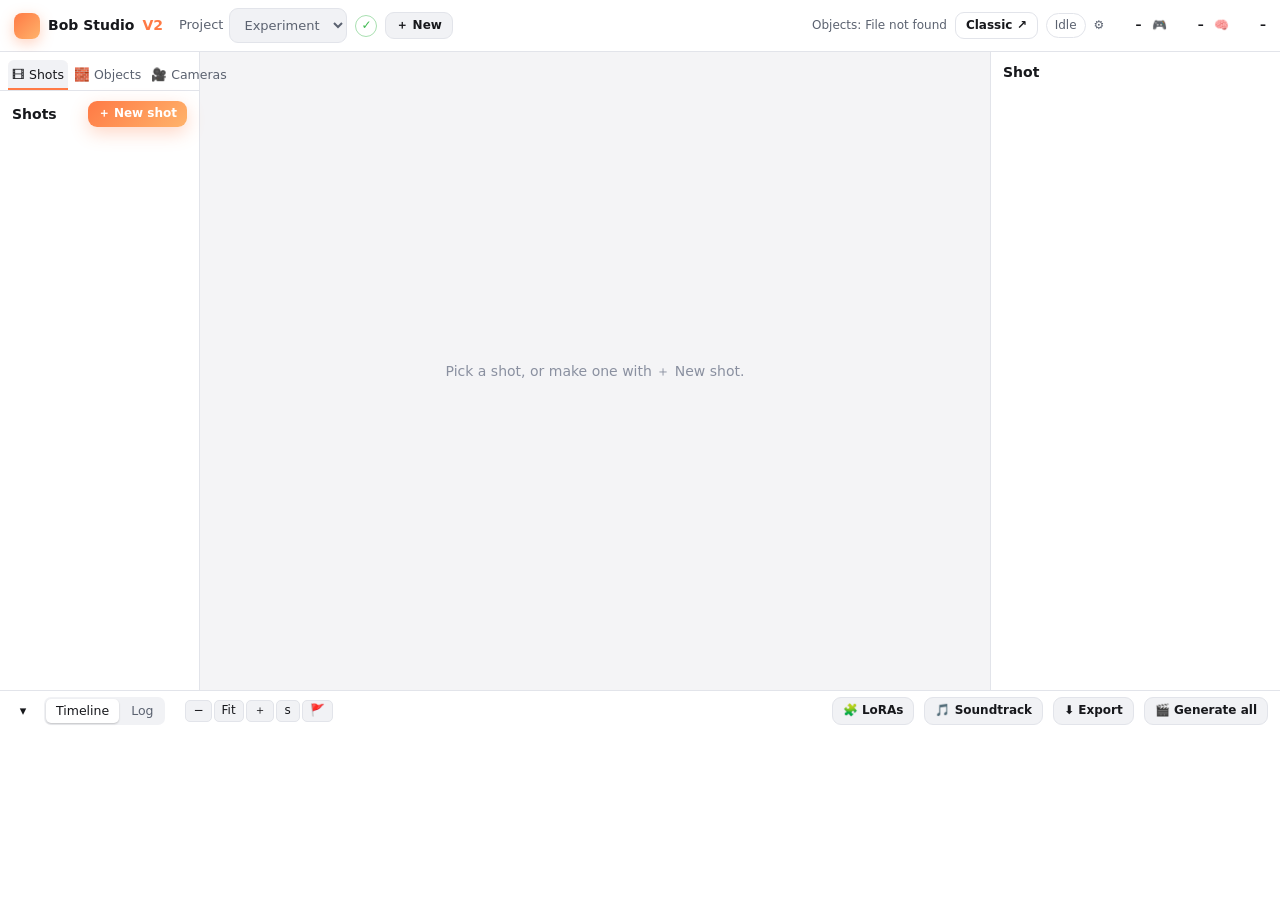
==== commit 00868667: "V2: project LoRAs for every shot; a shot's LoRA at 0 turns one off there (v0.160.0) Co-Authored-By: " ====
--- a/static/v2.html
+++ b/static/v2.html
@@ -87,6 +87,8 @@
         <div class="field"><label for="v2-sound">Background sound</label><input id="v2-sound" maxlength="300" placeholder="Waves rolling in, a light breeze, distant gulls"></div>
         <div class="field"><label for="v2-music">Music <span class="opt">in this shot</span></label><input id="v2-music" maxlength="300" placeholder="Soft acoustic guitar, warm and relaxed">
           <p class="hint" id="v2-musichint" hidden>The soundtrack plays over every shot, so the shots are made without their own music.</p></div>
+        <div class="field"><div class="v2-lbl"><span class="v2-flbl">LoRAs</span><span class="opt">this shot's: a style, a look, a camera move</span></div>
+          <div id="v2-shotloras"></div></div>
         <div class="row2"><div class="field"><label for="v2-quality">Quality</label><select id="v2-quality"><option value="draft">Draft</option><option value="standard" selected>Standard</option><option value="full">Full</option></select></div>
           <div class="field"><label>Length</label><div class="v2-len" id="v2-len">–</div></div></div>
         <details class="v2-tlset" id="v2-tlset"><summary>On the timeline <span class="opt">trim, transition</span></summary>
@@ -122,6 +124,7 @@
           <button type="button" id="v2-tlmark" title="Add a marker at the play line (M)">🚩</button></span>
         <span class="v2-grow"></span>
         <span class="hint" id="v2-exportst"></span>
+        <button type="button" class="btn sm" id="v2-projloras" title="LoRAs every shot in this project is made with">🧩 LoRAs</button>
         <button type="button" class="btn sm" id="v2-music-btn" title="One piece of music for the whole timeline (MiniMax Music 3)">🎵 Soundtrack</button>
         <button type="button" class="btn sm" id="v2-export" title="All the shots as one video, with their transitions and the soundtrack">⬇ Export</button>
         <button type="button" class="btn sm" id="v2-genall" title="Generate every shot, in order">🎬 Generate all</button></div>
--- a/static/styles.css
+++ b/static/styles.css
@@ -914,6 +914,20 @@
 .s3r-media figcaption { font-size: 11.5px; color: var(--muted); }
 .s3r-acts { display: flex; flex-wrap: wrap; gap: 6px; margin-top: 8px; }
 /* what a render is made from: thumbnails, and one large over everything */
+/* the machine's load while a render works: sticks to the top of the Render window */
+.s3r-use { position: sticky; top: -1px; z-index: 2; display: grid; grid-template-columns: repeat(auto-fit, minmax(92px, 1fr)); gap: 6px 10px;
+  margin: -4px 0 10px; padding: 6px 8px; background: var(--panel); border: 1px solid var(--line); border-radius: 8px; font-size: 12px; color: var(--muted); }
+.s3r-use[hidden] { display: none; }
+.s3r-um { display: grid; grid-template-columns: auto auto 1fr; align-items: center; column-gap: 4px; row-gap: 3px; white-space: nowrap; min-width: 0; }
+.v2-stages .s3r-use { margin: 0 0 8px; }
+.s3r-um b { justify-self: end; font-weight: 600; font-variant-numeric: tabular-nums; color: var(--text); }
+.s3r-um > i { grid-column: 1 / -1; height: 4px; border-radius: 2px; background: var(--panel-2); overflow: hidden; }
+.s3r-um > i > i { display: block; height: 100%; background: var(--accent); transition: width .6s ease; }
+.s3r-um.hot b { color: #e5484d; }
+.s3r-um.hot > i > i { background: #e5484d; }
+.s3p-res { width: 100%; cursor: zoom-in; }
+.s3p-res .s3r-ft { aspect-ratio: auto; }
+.s3p-res img { max-height: 360px; }
 .s3r-files-l { display: grid; grid-template-columns: repeat(auto-fill, minmax(118px, 1fr)); gap: 8px; }
 .s3r-file { display: grid; gap: 4px; padding: 4px; text-align: left; font: inherit; color: inherit; cursor: zoom-in;
   background: var(--panel); border: 1px solid var(--line); border-radius: 8px; }
--- a/static/v2.css
+++ b/static/v2.css
@@ -60,6 +60,10 @@
 .v2-objth img { width: 100%; height: 100%; object-fit: cover; }
 .v2-objadd { position: absolute; top: 6px; right: 6px; width: 22px; height: 22px; border-radius: 50%; border: 0; background: var(--accent); color: var(--accent-ink); cursor: pointer; opacity: 0; font-weight: 700; }
 .v2-obj:hover .v2-objadd, .v2-obj:focus-within .v2-objadd { opacity: 1; }
+.v2-objedit { position: absolute; top: 6px; left: 6px; width: 22px; height: 22px; border-radius: 50%; border: 1px solid var(--line); background: var(--panel);
+  color: var(--text); cursor: pointer; opacity: 0; font-size: 12px; line-height: 1; }
+.v2-obj:hover .v2-objedit, .v2-obj:focus-within .v2-objedit { opacity: 1; }
+@media (hover: none) { .v2-objadd, .v2-objedit { opacity: 1; } }
 .v2-view.v2-drop { outline: 2px dashed var(--accent); outline-offset: -6px; }
 /* the camera library */
 .v2-camopts { display: flex; gap: 8px; padding: 0 8px 6px; font-size: 12px; color: var(--muted); flex-wrap: wrap; }
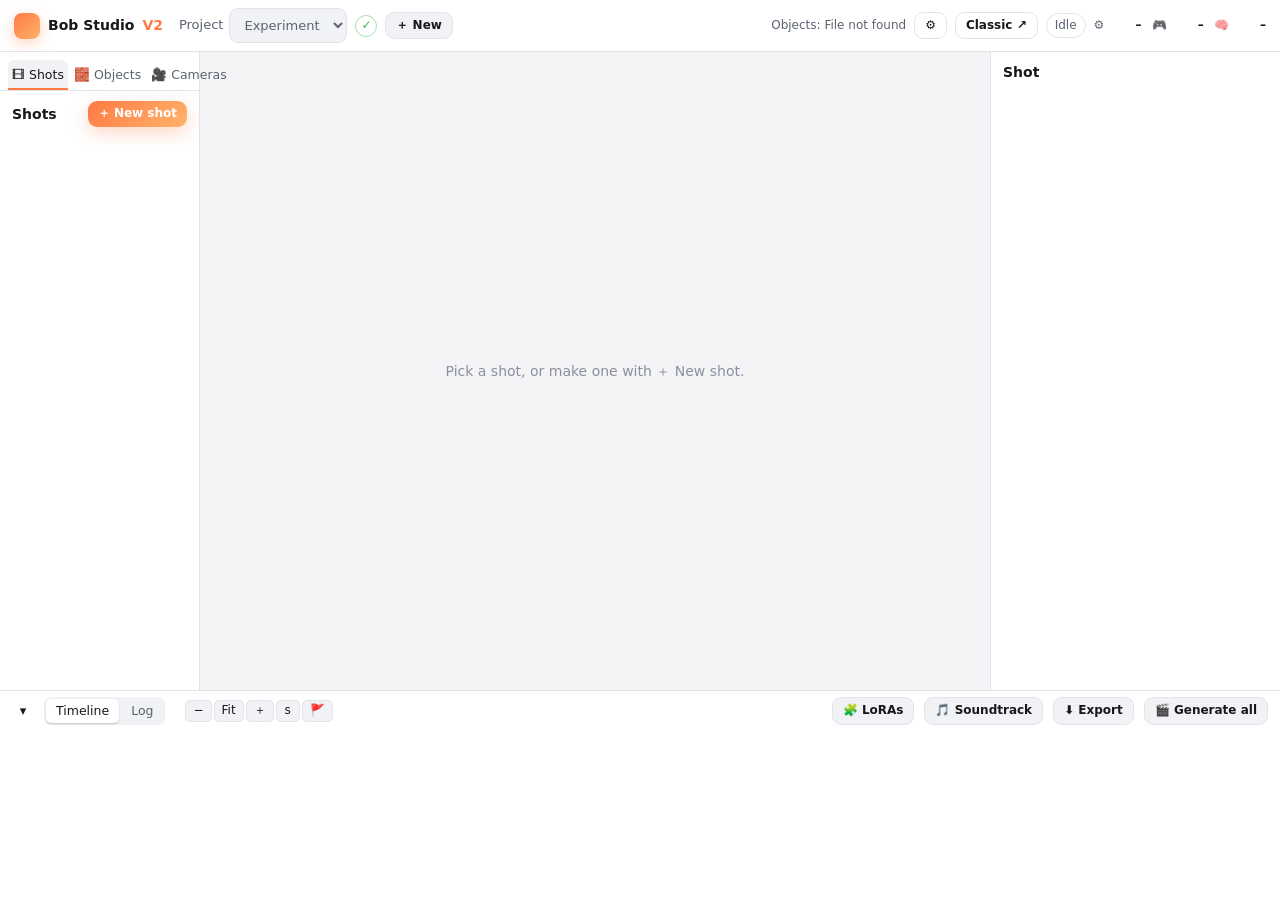
==== commit 3642f048: "Settings: the 3D render retake threshold; Settings in V2 (v0.163.0) Co-Authored-By: Claude Opus 5.5 " ====
--- a/static/v2.html
+++ b/static/v2.html
@@ -8,6 +8,7 @@
   <link rel="stylesheet" href="/static/styles.css">
   <link rel="stylesheet" href="/static/shell.css">
   <link rel="stylesheet" href="/static/themes.css">
+  <link rel="stylesheet" href="/static/settings.css">
   <link rel="stylesheet" href="/static/v2.css">
   <script>
     try { const a = JSON.parse(localStorage.getItem("bob.look") || "null"); if (a) { const r = document.documentElement;
@@ -23,6 +24,7 @@
     <span class="v2-grow"></span>
     <span class="v2-status" id="v2-status" aria-live="polite"></span>
     <button type="button" class="btn sm" id="v2-paneltoggle" aria-expanded="false" aria-controls="v2-panel" title="The shot: its words, sound, settings and Generate">📝 Shot</button>
+    <button type="button" class="btn sm ghost" id="v2-settings" title="Settings (Ctrl+,)" aria-label="Settings">⚙</button>
     <a class="btn sm ghost" href="/" title="The classic Bob Studio, with everything it has">Classic ↗</a>
     <span class="v2-activity" id="v2-activity" aria-live="polite" title="What the generation is doing">Idle</span>
     <span class="v2-meters" id="v2-meters" title="The machine's load right now">
@@ -118,6 +120,7 @@
         <div class="v2-tlview" role="tablist" aria-label="Timeline or log">
           <button type="button" role="tab" data-tlv="tl" class="on" aria-selected="true">Timeline</button>
           <button type="button" role="tab" data-tlv="log" aria-selected="false">Log <span class="v2-logn" id="v2-logn"></span></button></div>
+        <button type="button" class="btn sm ghost" id="v2-logbig" hidden title="Open the log in a big window" aria-label="Open the log in a big window">⤢</button>
         <span class="hint" id="v2-total"></span>
         <span class="v2-tlzoom" role="group" aria-label="Zoom"><button type="button" data-z="-" title="Zoom out (or the mouse wheel over the timeline)" aria-label="Zoom out">−</button><button type="button" data-z="fit" title="Fit the whole timeline">Fit</button><button type="button" data-z="+" title="Zoom in (or the mouse wheel over the timeline)" aria-label="Zoom in">＋</button>
           <button type="button" id="v2-tlunits" title="Show times in seconds or in frames (24 a second)">s</button>
@@ -139,6 +142,7 @@
   <script src="/static/media.js"></script>
   <script src="/static/model3d.js"></script>
   <script src="/static/scene3d.js"></script>
+  <script src="/static/settings.js"></script>
   <script>V2.init();</script>
 </body>
 </html>
--- a/static/settings.css
+++ b/static/settings.css
@@ -0,0 +1,118 @@
+/* The ☰ menu button and the Settings modal (static/settings.js). */
+
+.menu-btn {
+  width: 34px; height: 34px; display: inline-grid; place-items: center; flex: none;
+  border: 1px solid transparent; border-radius: 9px; background: transparent; color: var(--text);
+  cursor: pointer; margin-right: 2px;
+}
+.menu-btn:hover, .menu-btn[aria-expanded="true"] { background: var(--panel-2); border-color: var(--line); }
+.menu-btn:focus-visible { outline: 2px solid var(--accent); outline-offset: 1px; }
+.menu-btn svg { width: 18px; height: 18px; }
+.ex-menu .menu-sep { height: 1px; background: var(--line); margin: 4px 6px; pointer-events: none; }
+
+.set-overlay {
+  position: fixed; inset: 0; z-index: 100001; display: grid; place-items: center; padding: 16px;
+  background: rgba(5, 6, 10, .55); backdrop-filter: blur(2px);
+  animation: set-fade .12s ease-out;
+}
+@keyframes set-fade { from { opacity: 0; } }
+.set-modal {
+  width: min(880px, 100%); height: min(640px, 100%); display: flex; flex-direction: column;
+  background: var(--panel); color: var(--text); border: 1px solid var(--line); border-radius: 16px;
+  box-shadow: 0 24px 70px rgba(0, 0, 0, .45); overflow: hidden;
+  animation: set-pop .14s ease-out;
+}
+@keyframes set-pop { from { transform: translateY(6px) scale(.985); opacity: 0; } }
+.set-head { display: flex; align-items: center; gap: 12px; padding: 14px 16px 14px 20px; border-bottom: 1px solid var(--line); }
+.set-head h2 { margin: 0; font-size: 17px; }
+.set-status { margin-left: auto; font-size: 12px; color: var(--muted); max-width: 70%; overflow: hidden; text-overflow: ellipsis; white-space: nowrap; }
+.set-status.bad { color: var(--bad); }
+.set-x { width: 30px; height: 30px; border-radius: 8px; border: 1px solid transparent; background: transparent; color: var(--muted); cursor: pointer; font-size: 15px; }
+.set-x:hover { background: var(--panel-2); color: var(--text); border-color: var(--line); }
+
+.set-update { margin: 12px 0 8px; padding: 10px 12px; border: 1px solid var(--line); border-radius: 10px; background: var(--panel-2); font-size: 13px; }
+.set-update p { margin: 0; }
+.set-update.bad { border-color: var(--warn, #e5a32e); }
+.set-update ul { margin: 6px 0 0; padding-left: 18px; color: var(--muted); font-size: 12px; }
+.set-body { flex: 1; min-height: 0; display: grid; grid-template-columns: 196px 1fr; }
+.set-nav { padding: 10px; border-right: 1px solid var(--line); background: var(--panel-2); display: flex; flex-direction: column; gap: 2px; overflow: auto; }
+.set-nav button {
+  display: flex; align-items: center; gap: 10px; text-align: left; padding: 8px 10px; border-radius: 8px;
+  border: 0; background: transparent; color: var(--muted); cursor: pointer;
+}
+.set-nav button span { width: 20px; text-align: center; font-size: 13px; }
+.set-nav button:hover { color: var(--text); background: color-mix(in srgb, var(--text) 6%, transparent); }
+.set-nav button.active { color: var(--text); background: var(--panel); box-shadow: inset 3px 0 0 var(--accent); font-weight: 600; }
+.set-pane { padding: 6px 24px 24px; overflow: auto; outline: none; }
+.set-pane h3 { font-size: 12px; text-transform: uppercase; letter-spacing: .06em; color: var(--muted); margin: 20px 0 10px; }
+.set-pane .hint { margin: -2px 0 10px; }
+
+.set-row { display: flex; align-items: center; gap: 16px; justify-content: space-between; padding: 12px 0; border-bottom: 1px solid var(--line); }
+.set-row:last-of-type { border-bottom: 0; }
+.set-row b { display: block; font-weight: 600; }
+.set-row small { display: block; color: var(--muted); font-size: 12px; margin-top: 2px; }
+.set-ctl { display: flex; align-items: center; gap: 8px; flex: none; }
+.set-ctl select, .set-ctl input[type="number"] {
+  background: var(--panel-2); border: 1px solid var(--line); border-radius: 8px; padding: 6px 8px; min-width: 0;
+}
+.set-ctl input[type="number"] { width: 90px; }
+.set-ctl select { max-width: 260px; }
+.set-links { margin-top: 14px; }
+
+.set-themes { display: grid; grid-template-columns: repeat(auto-fill, minmax(118px, 1fr)); gap: 10px; }
+.set-theme {
+  display: flex; flex-direction: column; gap: 6px; padding: 6px; border-radius: 12px; cursor: pointer;
+  border: 1px solid var(--line); background: var(--panel-2); color: var(--text); font-size: 12px; text-align: left;
+}
+.set-theme:hover { border-color: var(--faint); }
+.set-theme.active { border-color: var(--accent); box-shadow: 0 0 0 2px color-mix(in srgb, var(--accent) 35%, transparent); }
+.set-theme span { padding: 0 4px 2px; }
+.set-theme i { position: relative; display: block; height: 62px; border-radius: 8px; overflow: hidden; }
+.set-theme em { position: absolute; left: 8px; top: 8px; width: 44%; bottom: 8px; border: 1px solid; border-radius: 5px; }
+.set-theme em.r { left: auto; right: 8px; }
+.set-theme u { position: absolute; left: calc(44% + 18px); top: 14px; width: 34%; height: 5px; border-radius: 3px; opacity: .8; }
+.set-theme s { position: absolute; left: calc(44% + 18px); top: 28px; width: 20%; height: 12px; border-radius: 4px; }
+
+.set-accents { display: flex; gap: 10px; flex-wrap: wrap; }
+.set-accent {
+  width: 32px; height: 32px; border-radius: 50%; background: var(--c); cursor: pointer;
+  border: 2px solid var(--panel); box-shadow: 0 0 0 1px var(--line);
+}
+.set-accent.active { box-shadow: 0 0 0 2px var(--text); }
+.sr { position: absolute; width: 1px; height: 1px; overflow: hidden; clip: rect(0 0 0 0); }
+
+.set-json {
+  width: 100%; height: 300px; resize: vertical; font: 12px/1.5 ui-monospace, "Cascadia Code", Consolas, monospace;
+  background: var(--panel-2); border: 1px solid var(--line); border-radius: 10px; padding: 10px 12px; color: var(--text);
+}
+.set-actions { display: flex; gap: 8px; align-items: center; margin-top: 10px; flex-wrap: wrap; }
+.set-actions .wm-foot-gap { flex: 1; }
+
+.set-about { display: flex; gap: 16px; align-items: flex-start; margin-top: 20px; }
+.set-about .logo { width: 44px; height: 44px; border-radius: 12px; flex: none; }
+.set-about h3 { text-transform: none; letter-spacing: 0; font-size: 18px; color: var(--text); margin: 0 0 6px; }
+.set-about a { color: var(--accent); }
+
+.set-foot { display: flex; align-items: center; gap: 12px; justify-content: space-between; padding: 10px 16px 10px 20px; border-top: 1px solid var(--line); color: var(--muted); font-size: 12px; }
+
+@media (max-width: 640px) {
+  .set-body { grid-template-columns: 1fr; grid-template-rows: auto 1fr; }
+  .set-nav { flex-direction: row; overflow-x: auto; border-right: 0; border-bottom: 1px solid var(--line); }
+  .set-nav button { white-space: nowrap; }
+  .set-row { flex-direction: column; align-items: flex-start; }
+}
+
+/* Versions window (shell.js historyDialog) */
+.ver-save { display: flex; gap: 8px; margin-bottom: 10px; }
+.ver-save input { flex: 1; min-width: 0; background: var(--panel-2); border: 1px solid var(--line); border-radius: 8px; padding: 6px 10px; }
+.ver-list { display: flex; flex-direction: column; gap: 6px; }
+.ver-row { display: grid; grid-template-columns: 1fr auto; gap: 8px; align-items: center; padding: 8px 10px; border: 1px solid var(--line); border-radius: 10px; background: var(--panel-2); }
+.ver-row.current { border-style: dashed; background: transparent; }
+.ver-row.named { border-color: color-mix(in srgb, var(--accent) 45%, var(--line)); }
+.ver-row b { font-weight: 600; }
+.ver-row .ver-name { color: var(--accent); font-weight: 600; margin-right: 6px; }
+.ver-row small { display: block; color: var(--muted); font-size: 12px; }
+.ver-row .ver-chg { display: flex; flex-wrap: wrap; gap: 4px; margin-top: 4px; }
+.ver-row .ver-chg span { font-size: 11px; padding: 1px 7px; border-radius: 99px; background: var(--panel); border: 1px solid var(--line); color: var(--muted); }
+.ver-acts { display: flex; gap: 4px; }
+.ver-tag { font-size: 11px; color: var(--faint); margin-left: 6px; }
--- a/static/v2.css
+++ b/static/v2.css
@@ -179,6 +179,8 @@
 .v2-logbar i { display: block; height: 100%; background: var(--accent); transition: width .3s; }
 .v2-logjob ol { list-style: none; margin: 0; padding: 0; font: 11.5px/1.45 ui-monospace, Consolas, monospace; max-height: 9.5em; overflow: auto; display: flex; flex-direction: column-reverse; }
 .v2-logjob ol { flex-direction: column; }
+.v2-logbig { height: 100%; padding: 2px; }
+.v2-logbig .v2-logjob ol { max-height: 28em; font-size: 12.5px; }
 .v2-logjob li time { color: var(--faint); margin-right: 6px; }
 .v2-logjob li.err { color: #f85149; }
 .v2-logwho { color: var(--accent); }
